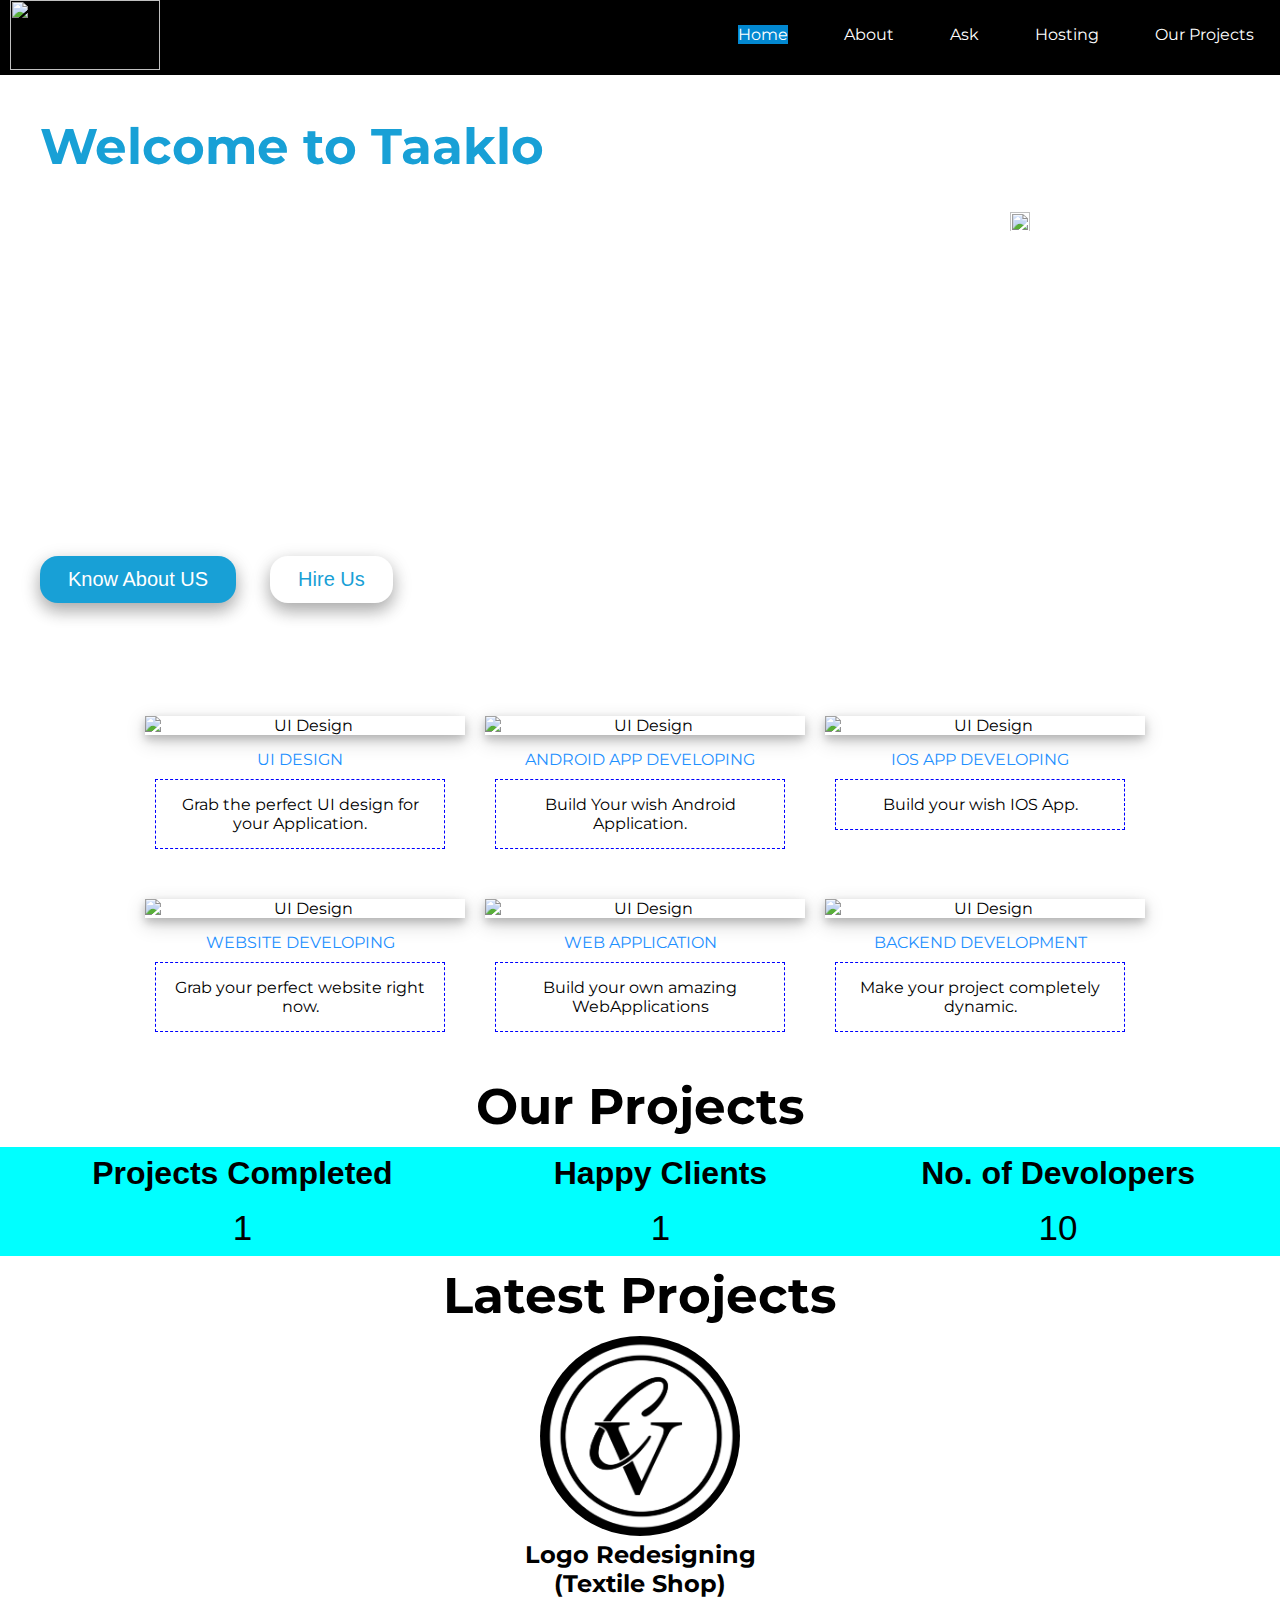
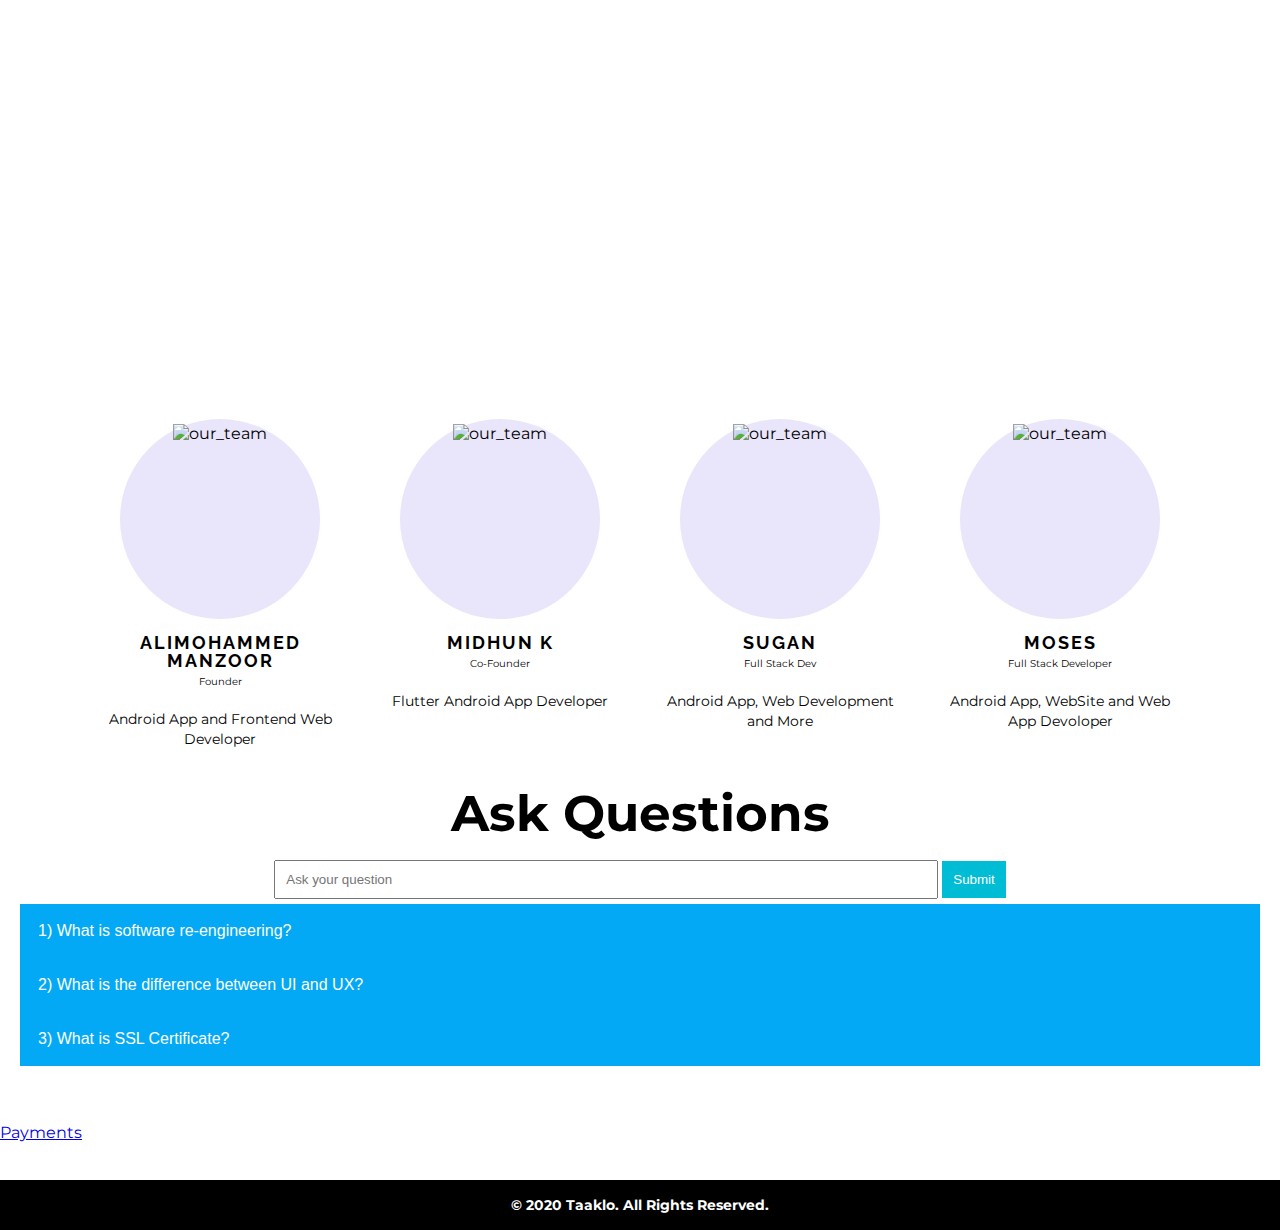
==== index.html @ 46545d21 "Update index.html" ====
<!DoctypeHTML>
    <html lang="en" dir="ltr">

    <head>
        <meta charset="utf-8">
        <title>TAAKLO: your vision our tech</title>
        <meta name="viewport" content="width=device-width, initial-scale=1.0">
        <link rel="stylesheet" type="text/css" href="style.css">
        <link rel="preconnect" href="https://fonts.gstatic.com">

        <link href="https://fonts.googleapis.com/css2?family=Montserrat&display=swap" rel="stylesheet">
        <link rel="stylesheet" href="https://stackpath.bootstrapcdn.com/font-awesome/4.7.0/css/font-awesome.min.css">
        <link rel="preconnect" href="https://fonts.gstatic.com">
        <link href="https://fonts.googleapis.com/css2?family=Montserrat:wght@600&display=swap" rel="stylesheet">
        <link rel="preconnect" href="https://fonts.gstatic.com">
        <link href="https://fonts.googleapis.com/css2?family=Raleway:wght@200&display=swap" rel="stylesheet">
        <link rel="icon" href="icon.png">
        <script src="indexjava.js"></script>
        <script src="https://kit.fontawesome.com/a076d05399.js"></script>
        <script src="//code.jquery.com/jquery-3.5.1.js"></script>
        <script
            type="text/javascript">!function (t, e) { t.artibotApi = { l: [], t: [], on: function () { this.l.push(arguments) }, trigger: function () { this.t.push(arguments) } }; var a = !1, i = e.createElement("script"); i.async = !0, i.type = "text/javascript", i.src = "https://app.artibot.ai/loader.js", e.getElementsByTagName("head").item(0).appendChild(i), i.onreadystatechange = i.onload = function () { if (!(a || this.readyState && "loaded" != this.readyState && "complete" != this.readyState)) { new window.ArtiBot({ i: "3be285c5-d103-4f5e-8522-2bb2097074db" }); a = !0 } } }(window, document);</script>

    </head>

    <body>

        <div class="container">


            <section class="homePage" id="homePage"></section>

            <section class="main" id="#main">
                <nav>
                    <div class="toggle">
                        <img class="taakloimg" src="icon.png" width="50px" height="50px">
                        <i class="fa fa-bars menu" aria-hidden="true"></i>
                    </div>
                    <label class="logo"><a link href="index.html"><img class="logoimg" src="taakloico.png" width="150px"
                                height="70px"></a></label>
                    <ul>
                        <li><a class="active" href="#homePage">Home</a></li>
                        <li><a href="#about">About</a></li>
                        <li><a href="#accordian-section">Ask</a></li>
                        <li><a href="hosting.html">Hosting</a></li>
                        <li><a href="#our-pro">Our Projects</a></li>
                    </ul>

                </nav>
                <br>
                <br>
                <br>
                <br>
                <h1 class="welcome">Welcome to Taaklo</h1>
                <h1 class="latest-project">Our Latest Project</h1>


                <h2 class="welcome2">your vision our tech</h2>


                <h3 class="des">Hey! Wondering what is Taaklo. Taaklo creates awesome android<br class="break">
                    <a link href="#our-pro"><img src="arrow3.png" class="imgarrow"></a>

                    applications for your needs. Our all latest applications will
                    be released<br class="break"> in this platform. You can find our Apps in the 'Our Project'
                    Session.<br class="break"> We are pretty sure that our Apps will give
                    you a better performance.<br class="break"> Taaklo also gives you an option to hire our developers
                    to create a <br class="break">stunning Application for you.
                    Not only for Android, you can also hire<br class="break"> our developers for creating IOS Apps,
                    Websites, WebApplications,<br class="break"> PC Applications, UI Designs, Logo Designing, Backend
                    Development<br class="break"> and
                    more.
                </h3>



                <div class="buttons">


                    <button onclick="window.location.href='#about'" class="btn1">Know About US</button>
                    <button onclick="window.location.href='https://taaklocommunity.github.io/HireUs.html'"
                        class="btn2">Hire Us</button>


                </div>




            </section>

            <section class="offers">

                <h1 class="offer" id="offers">What We Offer</h1>

                <div class="image-body">

                    <div class="wrapper">

                        <div class="cards_wrap">

                            <div class="card_item">

                                <div class="card_inner">

                                    <div class="card_top">
                                        <img src="uide3.png" alt="UI Design">
                                    </div>
                                    <div class="card_bottom">
                                        <div class="card_category">
                                            UI Design
                                        </div>
                                        <div class="card_info">
                                            <p class="title">Grab the perfect UI design for your Application. </p>
                                        </div>

                                    </div>
                                </div>
                            </div>

                            <div class="card_item">

                                <div class="card_inner">

                                    <div class="card_top">
                                        <img src="pic2.jpg" alt="UI Design">
                                    </div>
                                    <div class="card_bottom">
                                        <div class="card_category">
                                            Android App Developing
                                        </div>
                                        <div class="card_info">
                                            <p class="title">Build Your wish Android Application. </p>
                                        </div>

                                    </div>
                                </div>
                            </div>

                            <div class="card_item">

                                <div class="card_inner">

                                    <div class="card_top">
                                        <img class="imgs" src="pic1.jpg" alt="UI Design">
                                    </div>
                                    <div class="card_bottom">
                                        <div class="card_category">
                                            IOS App Developing
                                        </div>
                                        <div class="card_info">
                                            <p class="title">Build your wish IOS App. </p>
                                        </div>

                                    </div>
                                </div>
                            </div>

                            <div class="card_item">

                                <div class="card_inner">

                                    <div class="card_top">
                                        <img class="imgs" src="sc.png" alt="UI Design">
                                    </div>
                                    <div class="card_bottom">
                                        <div class="card_category">
                                            Website Developing
                                        </div>
                                        <div class="card_info">
                                            <p class="title">Grab your perfect website right now.</p>
                                        </div>

                                    </div>
                                </div>
                            </div>
                            <div class="card_item">

                                <div class="card_inner">

                                    <div class="card_top">
                                        <img class="imgs" src="sc4.png" alt="UI Design">
                                    </div>
                                    <div class="card_bottom">
                                        <div class="card_category">
                                            Web Application
                                        </div>
                                        <div class="card_info">
                                            <p class="title">Build your own amazing WebApplications</p>
                                        </div>

                                    </div>
                                </div>
                            </div>
                            <div class="card_item">

                                <div class="card_inner">

                                    <div class="card_top">
                                        <img class="imgs" src="sc5.png" alt="UI Design">
                                    </div>
                                    <div class="card_bottom">
                                        <div class="card_category">
                                            Backend Development
                                        </div>
                                        <div class="card_info">
                                            <p class="title">Make your project completely dynamic.</p>
                                        </div>

                                    </div>
                                </div>
                            </div>





                        </div>

                    </div>
                </div>


            </section>

            <section class="our-pro" id="our-pro">

                <h1 class="our-projects">Our Projects</h1>

                <table>
                    <tr>
                        <th>Projects Completed</th>
                        <th>Happy Clients</th>
                        <th>No. of Devolopers</th>
                    </tr>
                    <tr>
                        <td>1</td>
                        <td>1</td>
                        <td>10</td>
                    </tr>
                </table>

                <h1 class="our-projects">Latest Projects</h1>
                <div class="cvlogodiv"><a link href="https://chikku-vavas.business.site/"><img alt="cvlogo"
                            class="cvlogo" src="https://taaklocommunity.github.io/logo-white-print.png"></a><br>
                    <span>Logo Redesigning</span><br>
                    <span>(Textile Shop)</span>
                </div>
            </section>


            <section class="about" id="about">
                <h1 class="about-title">About Us</h1>

                <p class="aboutaco">We Taaklo help people build their project efficiently. We have developers who can
                    create and <br class="break">manage your ideas perfectly and safely. As a developing community, your
                    ideas and works will be<br class="break"> transfered to our dedicated devoloper inorder to research
                    in depth and create your dream project.<br class="break">We have started this platform so people can
                    easily find devolopers for their dream work. You can hire<br class="break"> our developer at anytime
                    anywhere.</p>



                <div class="wrapper2">
                    <h1 class="ourteam">Taaklo Team</h1>

                    <div class="our_team">

                        <div class="team_member">
                            <div class="member_img">
                                <img src="user5.png" alt="our_team">
                            </div>

                            <h3 class="h3">AliMohammed Manzoor</h3>
                            <span>Founder</span>
                            <p>Android App and Frontend Web Developer</p>
                        </div>

                        <div class="team_member">
                            <div class="member_img">
                                <img src="user2.png" alt="our_team">
                            </div>

                            <h3 class="h3">Midhun K</h3>
                            <span>Co-Founder</span>
                            <p>Flutter Android App Developer</p>
                        </div>

                        <div class="team_member">
                            <div class="member_img">
                                <img src="user3.png" alt="our_team">
                            </div>

                            <h3 class="h3">Sugan</h3>
                            <span>Full Stack Dev</span>
                            <p>Android App, Web Development and More</p>
                        </div>
                        <div class="team_member">
                            <div class="member_img">
                                <img src="user6.png" alt="our_team">
                            </div>

                            <h3 class="h3">Moses</h3>
                            <span>Full Stack Developer</span>
                            <p>Android App, WebSite and Web App Devoloper</p>
                        </div>
                    </div>
                </div>

            </section>

            <section class="accordian-section" id="accordian-section">

                <h1 class="accordian-title">Ask Questions</h1>

                <form class="ask-question-box" method="post" action="https://php-taaklo2.000webhostapp.com">
                    <input class="questioninput" name="questionhere" placeholder="Ask your question" value="">
                    <input type="submit" class="questsubmit">
                </form>

                <div class="accordian-body">
                    <button class="accordion">1) What is software re-engineering?</button>
                    <div class="panel">
                        <p>It is a process of software development which is done to improve the maintainability of a
                            software system.</p>
                    </div>

                    <button class="accordion">2) What is the difference between UI and UX?</button>
                    <div class="panel">
                        <p>User experience (UX) is the interaction and experience users have with a company’s products
                            and services. User interface (UI) is the specific asset users interact with. For example, UI
                            can deal with traditional concepts like visual design elements such as colors and typography
                        </p>
                    </div>

                    <button class="accordion">3) What is SSL Certificate?</button>
                    <div class="panel">
                        <p>SSL certificates are what enable websites to move from HTTP to HTTPS, which is more secure.
                        </p>
                    </div>
                </div>

                <br>
                <br>
                <br>
            </section>

            <section class="clientid">
                <div class="link"><a class="clientidlink" link href="clientid.html">Payments</a></div>
                <br>
                <br>
            </section>

            <section class="footer">
                <h6 class="copy">© 2020 Taaklo. All Rights Reserved.</h6>

            </section>


            <script type="text/javascript">
                var acc = document.getElementsByClassName("accordion");
                var i;

                for (i = 0; i < acc.length; i++) {
                    acc[i].addEventListener("click", function () {
                        /* Toggle between adding and removing the "active" class,
                        to highlight the button that controls the panel */
                        this.classList.toggle("active");

                        /* Toggle between hiding and showing the active panel */
                        var panel = this.nextElementSibling;
                        if (panel.style.display === "block") {
                            panel.style.display = "none";
                        } else {
                            panel.style.display = "block";
                        }
                    });
                }            
            </script>



            <script src="https://stackpath.bootstrapcdn.com/bootstrap/4.5.2/js/bootstrap.min.js"
                integrity="sha384-B4gt1jrGC7Jh4AgTPSdUtOBvfO8shuf57BaghqFfPlYxofvL8/KUEfYiJOMMV+rV"
                crossorigin="anonymous"></script>

            <script src="https://stackpath.bootstrapcdn.com/bootstrap/4.5.2/js/bootstrap.bundle.min.js"
                integrity="sha384-LtrjvnR4Twt/qOuYxE721u19sVFLVSA4hf/rRt6PrZTmiPltdZcI7q7PXQBYTKyf"
                crossorigin="anonymous"></script>



            <script type="text/javascript">

                $(window).on("scroll", function () {
                    if ($(window).scrollTop()) {
                        $('nav').addClass('black');
                    }
                    else {
                        $('nav').removeClass('black');
                    }
                })
            </script>

            <script type="text/javascript">
                $(document).ready(function () {
                    $('.menu').click(function () {
                        $('ul').toggleClass('actives');
                    })
                })            
            </script>

            <script>
                function sendEmail() {
                    var question = $(".questioninput");
                    if (isNotEmpty(question)) {
                        $.ajax({
                            url: 'form.php',
                            method: 'POST',
                            dataType: 'json',
                            data: {
                                question: question.val(),
                            }, success: function (response) {
                                $('.myForm')[0].reset();
                                $('.sent-noti').text("Your Form has been successfully sended!");
                            }
                        });
                    }

                }

                function isNotEmpty(caller) {
                    if (caller.val() == "") {
                        caller.css('border', '1px solid red');
                        return false;
                    }
                    else {
                        caller.css('border', '');
                        return true;
                    }
                }

            </script>

        </div>
    </body>

    </html>
---- style.css ----
*{
    padding: 0;
    margin: 0;
    scroll-behavior: smooth;
}
body{
    font-family: 'Montserrat', sans-serif;
}

.container{
    width: 100%;
    height: 100%;
    margin: 0;
    padding: 0;
}

header{
    background: transparent;
    height: 100vh;
}

.main{
    background: url(taaklobg.png);
    background-position: center;
    background-size: cover; 
    background-attachment: fixed;
    padding: 1;
}
nav{
    width: 100%;
    line-height: 20px;
    background-color: black;
    margin: 0;
    z-index: 1000;
    transition: 0.5s;   
     position:fixed;
   top:0;
   overflow: hidden;
}

.black{
    background-color: 	#080808;
}

.page-wrapper{
    height: 100%;
}

label.logo{
    color: white;
    font-size: 30px;
    margin: 10px;
}



nav ul{
    float: right;
    margin: 0;
}

nav li{
    display: inline-block;
    padding: 25px 26px;
}

nav li a {
    text-decoration: none;
    color: white;
}

.toggle{
    width: 100%;
    padding: 10px 20px;
    text-align: right;
    box-sizing: border-box;
    color: #fff;
    font-size: 30px;
    display: none; 
}

.moblabel{
   float: left;
    font-size: 30px;
}

.taakloimg{
    float: left;
    position: relative;
    top: 5px;
}


h1{
    font-family: 'Montserrat', sans-serif;
    color: white;
    margin-top: 40px;
    transition: 0.5s;  
    margin-left: 40px;
    font-size: 50px;
}

.welcome{
    color: #18a0d6;
}
h2{
    font-family: 'Raleway', sans-serif;
    color: white;
    letter-spacing: 5px;
    font-size: 20px;
    margin-left: 40px;
}

h3{
    color: white;
    font-family: 'Raleway', sans-serif;
    margin-top: 40px;
    line-height: 30px;
    font-size: 1.4vw;
    letter-spacing: 1px;
    margin-top: 50px;
    margin-left: 40px;
}

.latest-project{
    float: right;
    color: white;
    margin: 0px 25px 0px 55px;
    position: relative;
    transition: 2s;
}

.latest-project-currently-none{
    float: right;
    color: black;
}


.buttons{
    margin-left: 40px;
    margin-top: 20px;
    line-height: 80px;
}

.btn1{
    font-size: 20px;
    padding: 12px 28px;
    background: #18a0d6;
    color: white;
    border: none;
    outline: none;
    box-shadow: 0 8px 16px 0 rgba(0,0,0,0.2), 0 6px 20px 0 rgba(0,0,0,0.19);
    border-radius: 18px;
    cursor: pointer;
}

.btn2{
    font-size: 20px;
    padding: 12px 28px;
    margin-left: 30px;
    outline: none;
    background: white;
    color: #18a0d6;
    border: none;
    border-radius: 18px;
    box-shadow: 0 8px 16px 0 rgba(0,0,0,0.2), 0 6px 20px 0 rgba(0,0,0,0.19);
    cursor: pointer;
}

.btn1:hover{
    transition: .5s;
    box-shadow: 2px 2px 10px #18a0d6;
}

.btn2:hover{
    transition: .5s;
    box-shadow: 2px 2px 10px white;
}


h4{
    color: white;
    text-align: center;
    font-family: sans-serif;
    font-size: 45px;
    margin-top: 45px;
}

.offers{
    background-image: url(offersbg2.png);
    background-size: cover;
    background-position: center;
    background-attachment: fixed;
    margin: 0;
    padding: 1;
}

.offer{
    color: white;
    text-align: center;
    margin: 0;              
    padding: 0;
    line-height: 80px;
}

.cards_wrap .card_top img{
    width: 100%;
    height: 100%;
    display: block;
    box-shadow: 0 4px 8px 0 rgba(0, 0, 0, 0.2), 0 6px 20px 0 rgba(0, 0, 0, 0.19);
    transition: .5s;
    cursor: pointer;
}

.cards_wrap .card_top img:hover{
    transform: scale(1.1);
}

.wrapper{
    margin: 20px 0;
    width: auto;
    margin: 0;
    justify-content: center;
    text-align: center;
    padding: 0;
}


.wrapper .cards_wrap{
    display: flex;
    flex-wrap: wrap;
    width: auto;
    justify-content: center;
}

.wrapper .cards_wrap .card_item{
    width: 25%;
    padding: 10px;
    position: relative;
}

.cards_wrap .card_inner{
    background-color: #FFFFFF;
}

.cards_wrap .card_top{
    width: 100%;
    height: auto;
    padding: 5px;
    padding-bottom: 0;
}

.cards_wrap .card_bottom{
    padding: 15px;
}
.cards_wrap .card_bottom .card_category{
    text-transform: uppercase;
    text-align: center;
    color: dodgerblue;
    font-family: 'Montserrat', sans-serif;
}

.cards_wrap .card_bottom .card_info{
    padding: 15px;
    margin: 10px 0;
    border: 1px dashed blue;
    text-align: center;
}

.our-pro{
    background: white;
    margin: 0;
    padding: 1;
   
}

.our-projects{
    text-align: center;
    margin: 0;
    line-height: 80px;
    padding: 0;
    color: black;
}

.our-pro-currently-none{
    text-align: center;
    margin-top: 30px;
    line-height: 30px;
    margin: 0;
    padding: 0;
    color: black;
}

.about{
    background-image: url(aboutbg.png);
    background-size: cover;
    background-attachment: fixed;
    background-position: center;
}

.about-title{
    text-align: center;
    margin: 0;
    padding: 0; 
    line-height: 80px;
}

hr{
    height: 2px;
    height: 2px;
}

.aboutaco{
  color: white;
  margin-left: 10px;
    font-size: 1.6vw;
    text-align: center;
    margin-top: 20px;
    line-height: 35px;
}

.ourteam{
    text-align: center;
}


.wrapper2{
    margin-top: 60px;
    text-align: center;
}

.wrapper2 .our_team{
    display: flex;
    width: auto;
    justify-content: center;
    flex-wrap: wrap;
}

.wrapper2 .our_team .team_member{
    width: 250px;
    margin: 5px;
    background: #fff;
    padding: 20px 10px;
}

.wrapper2 .our_team .team_member .member_img{
    background: #e9e5fa;
    max-width: 190px;
    width: 100%;
    height: 190px;
    margin: 0 auto;
    display: block;
    border-radius: 50%;
    transition: .5s;
    padding: 5px;
    cursor: pointer;
    position: relative;
}

.wrapper2 .our_team .team_member .member_img:hover{
    transform: scale(1.1);
}

.wrapper2 .our_team .team_member .member_img img{
    width: 100%;
    height: 100%;   
}


.wrapper2 .our_team .team_member .h3{
    color: black;
    text-transform: uppercase;
    font-size: 18px;
    line-height: 18px;
    letter-spacing: 2px;
    margin: 15px 0 0;  
}

.wrapper2 .our_team .team_member span{
    font-size: 10px;
}

.wrapper2 .our_team .team_member p{
    margin-top: 20px;
    font-size: 14px;
    line-height: 20px;
}

.moredev{
    color: white;
    text-decoration: none;
    text-align: center;
    line-height: 50px;
    margin: 0;
    padding: 0;
}

.moredevs{
    justify-content: center;
    text-align: center;
    margin: 0;
    padding: 0;
}

.imgarrow{
    width: 20px;
    height: 20px;
    position: relative;
    float: right;  
    bottom: 30px;
    margin-right: 250px;
}

.footer{
  left: 0;
  bottom: 0;
  width: 100%;
  background-color: black;
  color: white;
  text-align: center;
}

.copy{
    color: white;
    font-size: 14px;
    text-align: center;
    line-height: 50px;
}

.accordian-section{
    margin: 0;
    padding: 0;
    background-color: white;;
}

.accordian-title{
    margin: 0;
    text-align: center;
    line-height: 80px;
    color: black;
}

.accordian-body{
    margin: 0 20px;
}

/* Style the buttons that are used to open and close the accordion panel */
.accordion {
  background-color: #03A9F4;
  color: white;
  cursor: pointer;
  padding: 18px;
    font-size: 16px;
  width: 100%;
  text-align: left;
  border: none;
  outline: none;
  transition: 0.4s;
}

/* Add a background color to the button if it is clicked on (add the .active class with JS), and when you move the mouse over it (hover) */
.active, .accordion:hover {
  background-color: #0288D1;
}

/* Style the accordion panel. Note: hidden by default */
.panel {
  padding: 0 18px;
  background-color: #448AFF;
  display: none;
    color: white;
    padding: 20px;
  overflow: hidden;
}

.ask-question-box{
    text-align: center;
    line-height: 50px;
}

.questioninput{
    padding: 10px;
    outline: none;
    width: 50%;
}

.questsubmit{
    padding: 10px;
    border: 1px solid #00BCD4;
    outline: none;
    cursor: pointer;
    background-color: #00BCD4;
    color: white;
}
/* width */
::-webkit-scrollbar {
  width: 8px;
}

/* Track */
::-webkit-scrollbar-track {
  box-shadow: inset 0 0 5px grey; 
  border-radius: 0px;
}
 
/* Handle */
::-webkit-scrollbar-thumb {
  background: red; 
  border-radius: 0px;
}

/* Handle on hover */
::-webkit-scrollbar-thumb:hover {
  background: darkred; 
}

table {
  font-family: arial, sans-serif;
  width: 100%;
  border-collapse: collapse;
  text-align: center;
  background-color: cyan;
    ;
}

td{
  text-align: center;
  padding: 8px;
    font-size: 35px;
}

th{
  text-align: center;
  padding: 8px;
    font-size: 2em;
}

.cvlogo{
    height: 200px;
    width: 200px;
    background-color: black;
    border-radius: 50%;
    cursor: pointer;
    transition: 0.5s;
}

.cvlogo:hover{
    transform: scale(1.1);
}
.cvlogodiv{
    text-align: center;
}

.cvlogodiv span{
    font-weight: bold;
    font-size: 24px;
}


@media (max-width: 1300px)
{
    .latest-project{
        font-size: 48px;
    }
    
    .imgarrow{
        bottom: 70px;
        left: 2 0px;
    }
}


@media (max-width: 1250px)
{
    .latest-project{
        font-size: 45px;
    }
}


@media (max-width: 1200px)
{
    .latest-project{
        font-size: 40px;
    }
}

@media (max-width: 1150px)
{
    .latest-project{
        font-size: 39px;
    }
}

@media (max-width: 1115px)
{
    .des{
        font-size: 16px;
    }
    
    .welcome{
        font-size: 45px;
    }
    
    .welcome2{
        letter-spacing: 2px;
        font-size: 20px;
    }
    
    .btn1{
        font-size: 15px;
    }
    
    .btn2{
        font-size: 15px;
    }
}


@media (max-width: 1100px)
{
    .welcome{
        font-size: 45px;
    }
    
    .welcome2{
        font-size: 18px;
        letter-spacing: 5px;
    }
    
    .des{
        font-size: 16px;
    }
    
    .btn1{
        font-size: 18px;
    }
    
    .btn2{
        font-size: 18px;
    }

    
    .latest-project{
        display: none;
    }
    
    
    .imgarrow{
        display: none;
    }
}

@media (max-width: 1024px)
{
    .wrapper .cards_wrap .card_item{
        width: 33.3%;
    }
}


@media (max-width: 965px)
{
    
    .toggle{
        display: block;
    }
    
    .pinktoggle{
        display: block;
    }
    
    ul{
        width: 100%;
        display: none;
    }
    
    ul li{
        display: block;
        text-align: center;
        transition: 0.5s;
        background: #080808;
    }
    
    .pinkblockli{
        display: block;
        text-align: center;
        background: #080808;
    }
    
    label.logo{
        display: none;
    }
    
    .pinklabel{
        display: none;
    }
    
    nav a{
        color: white;
    }
    
    a.active{
        color: white;
    }
    pinkactive{
        color: #FF4081;
    }
    
    .actives{
        display: block;
    }
    
    
    
}
@media (max-width: 768px){
    .wrapper .cards_wrap .card_item{
        width: 80%;
    }
}

@media (max-width: 727px)
{
    .welcome{
        font-size: 50px;
    }
    
    .welcome2{
        font-size: 20px;
    }
    
    .des{
        font-size: 2.5vw;
        text-align: left;
    }
    
    .btn1{
        font-size: 20px;
    }
    
    .btn2{
        font-size: 20px;
    }
    
    .aboutaco{
        font-size: 11px;
    }
    
}

@media (max-width: 564px){
    .aboutaco{
        font-size: 1.8vw;
    }
    
    .welcome{
        font-size: 35px;
        margin: 0;
        text-align: center;
    }
    
    .welcome2{
        margin: 0;
        font-size: 20px;
        text-align: center;
    }
    
    .ourteam{
        font-size: 12vw;
    }
    
    .des{
        margin-left: 0;
        text-align: center;
    }
    
    
    .btn1{
        font-size: 15px;
        margin-left: 15px;
    }
    
    .btn2{
        font-size: 15px;
        margin-right: 15px;
    }
    
    .offer{
        font-size: 12vw;
    }
    
    .our-projects{
        font-size: 12vw;
    }
    
    .accordian-title{
        font-size: 12vw;
    }
    
    .our-pro-currently-none{
        font-size: 2vm;
    }
    
    .about-title{
        font-size: 12vw;
    }
    
        td{
    font-size: 35px;
}

th{
    font-size: 1em;
}
   
}

@media (max-width: 450px){
    .welcome{
        font-size: 40px;
        margin: 0;
        text-align: center;
    }
    
    .break{
        display: none;
    }
    .welcome2{
        margin: 0;
        font-size: 20px;
        text-align: center;
    }
    
    .ourteam{
        font-size: 12vw;
    }
    
    .aboutaco{
        font-size: 16px;
    }
    
    td{
    font-size: 35px;
}

th{
    font-size: 1em;
}
    
    .des{
        margin-left: 0;
        text-align: center;
        font-size: 13px;
    }
    
    
    .btn{
        text-align: center;
        justify-content: center;
        align-content: center;
        align-items: center;
    }
    
    .btn1{
        font-size: 13px;
        width: 300px;
        margin: auto;
    }
    
    .btn2{
        font-size: 13px;
        width: 300px;
        margin: auto;
    }
    
    
    .offer{
        font-size: 12vw;
    }
    
    .our-projects{
        font-size: 12vw;
    }
    
    .our-pro-currently-none{
        font-size: 2vm;
    }
    
    .about-title{
        font-size: 12vw;
    }
}

@media (max-width: 394px){
    .btn1{
        width: 308px;
    }
    
    .btn2{
        width: 308px;
    }
    .welcome{
        font-size: 35px;
        margin: 0;
        text-align: center;
    }
    .welcome2{
        margin: 0;
        font-size: 20px;
        text-align: center;
    }
}

@media (max-width: 375px){
        .aboutaco{
        font-size: 1.8vw;
    }
    
    .welcome{
        font-size: 35px;
        margin: 0;
        text-align: center;
    }
    
    .break{
        display: none;
    }
    .welcome2{
        margin: 0;
        font-size: 20px;
        text-align: center;
    }
    
    .ourteam{
        font-size: 12vw;
    }
    
    .des{
        margin-left: 0;
        text-align: center;
    }
    
    .btn{
        text-align: center;
        justify-content: center;
        align-content: center;
        align-items: center;
    }
    
    .btn1{
        font-size: 15px;
        width: 285px;
        margin: auto;
    }
    
    .btn2{
        font-size: 15px;
        width: 285px;
        margin: auto;
    }
    
    .aboutaco{
        font-size: 14px;
    }
    .offer{
        font-size: 12vw;
    }
    
    .our-projects{
        font-size: 12vw;
    }
    
    .our-pro-currently-none{
        font-size: 12vm;
    }
    
    .about-title{
        font-size: 9vw;
    }
}

@media (max-width: 360px){
        .aboutaco{
        font-size: 14px;
    }
    
    .break{
        display: none;
    }
    .welcome{
        font-size: 32px;
        margin: 0;
        text-align: center;
    }
    
    .welcome2{
        margin: 0;
        font-size: 15px;
        text-align: center;
    }
    
    .ourteam{
        font-size: 12vw;
    }
    
    .des{
        text-align: center;
    }
    
     .btn{
        text-align: center;
        justify-content: center;
        align-content: center;
        align-items: center;
    }
    
    .btn1{
        font-size: 15px;
        width: 285px;
        margin: auto;
    }
    
    .btn2{
        font-size: 15px;
        width: 285px;
        margin: auto;
    }
    
    
    .offer{
        font-size: 12vw;
    }
    
    .our-projects{
        font-size: 12vw;
    }
    
    .our-pro-currently-none{
        font-size: 2vw;
    }
    
    .about-title{
        font-size: 12vw;
    }
}
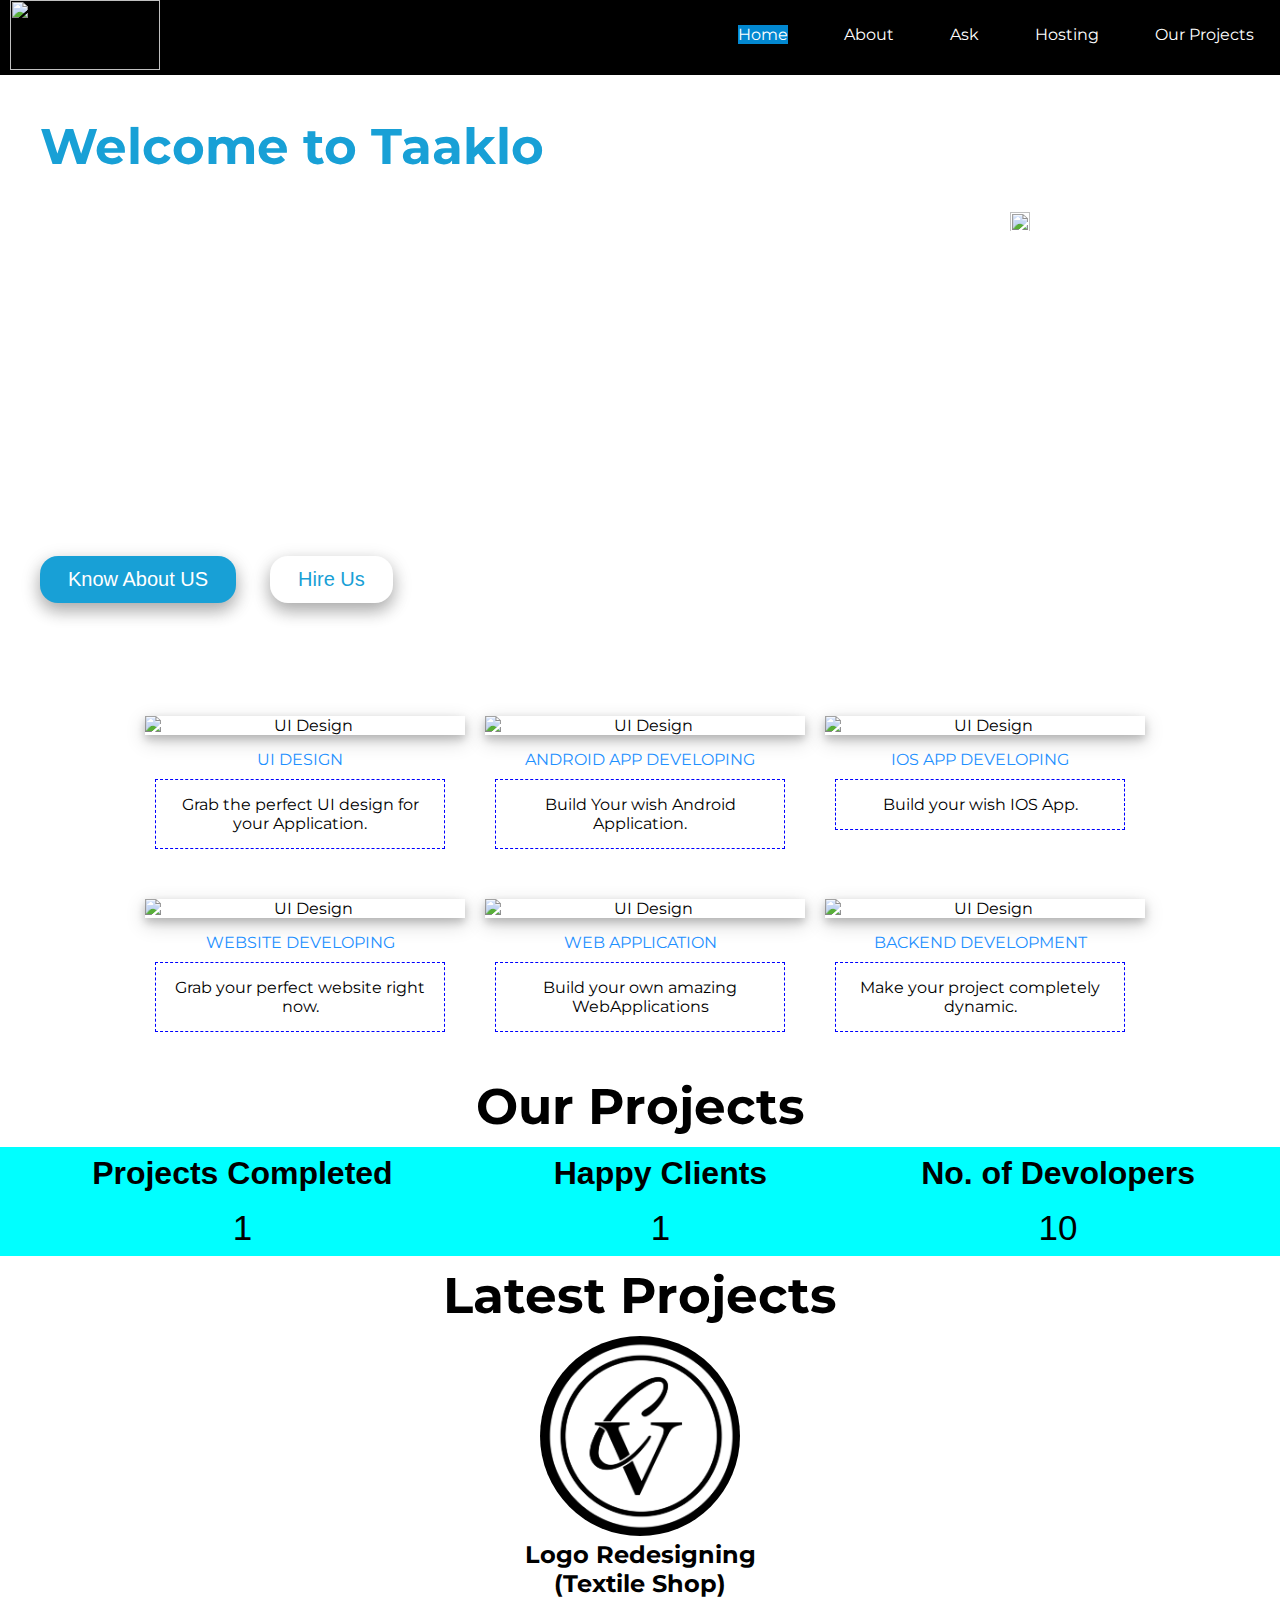
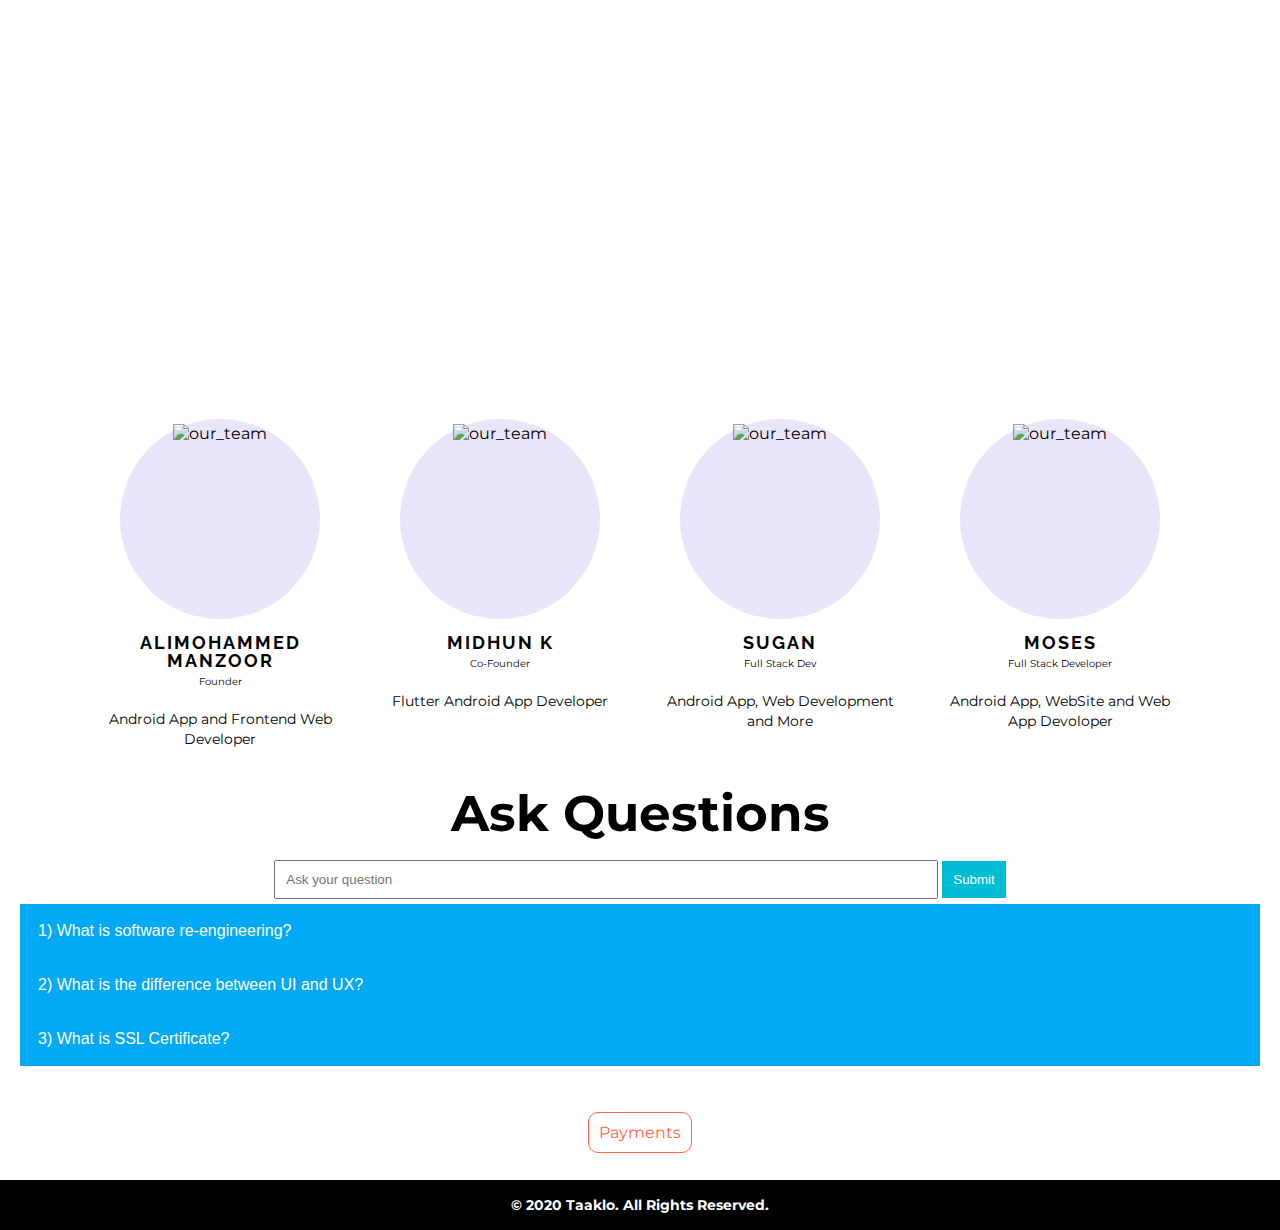
==== commit ac04a247: "Update index.html" ====
--- a/index.html
+++ b/index.html
@@ -160,7 +160,7 @@
 
                                 <div class="card_inner">
 
-                                    <div class="card_top">
+                                    <div class="card_top">  
                                         <img class="imgs" src="sc.png" alt="UI Design">
                                     </div>
                                     <div class="card_bottom">
--- a/style.css
+++ b/style.css
@@ -556,6 +556,17 @@
     font-size: 24px;
 }
 
+.link{
+    text-align: center;
+}
+.clientidlink{
+    text-align: center;
+    text-decoration: none;
+    border: 1px solid tomato;
+    color: tomato;
+    padding: 10px;
+    border-radius: 10px;
+}
 
 @media (max-width: 1300px)
 {
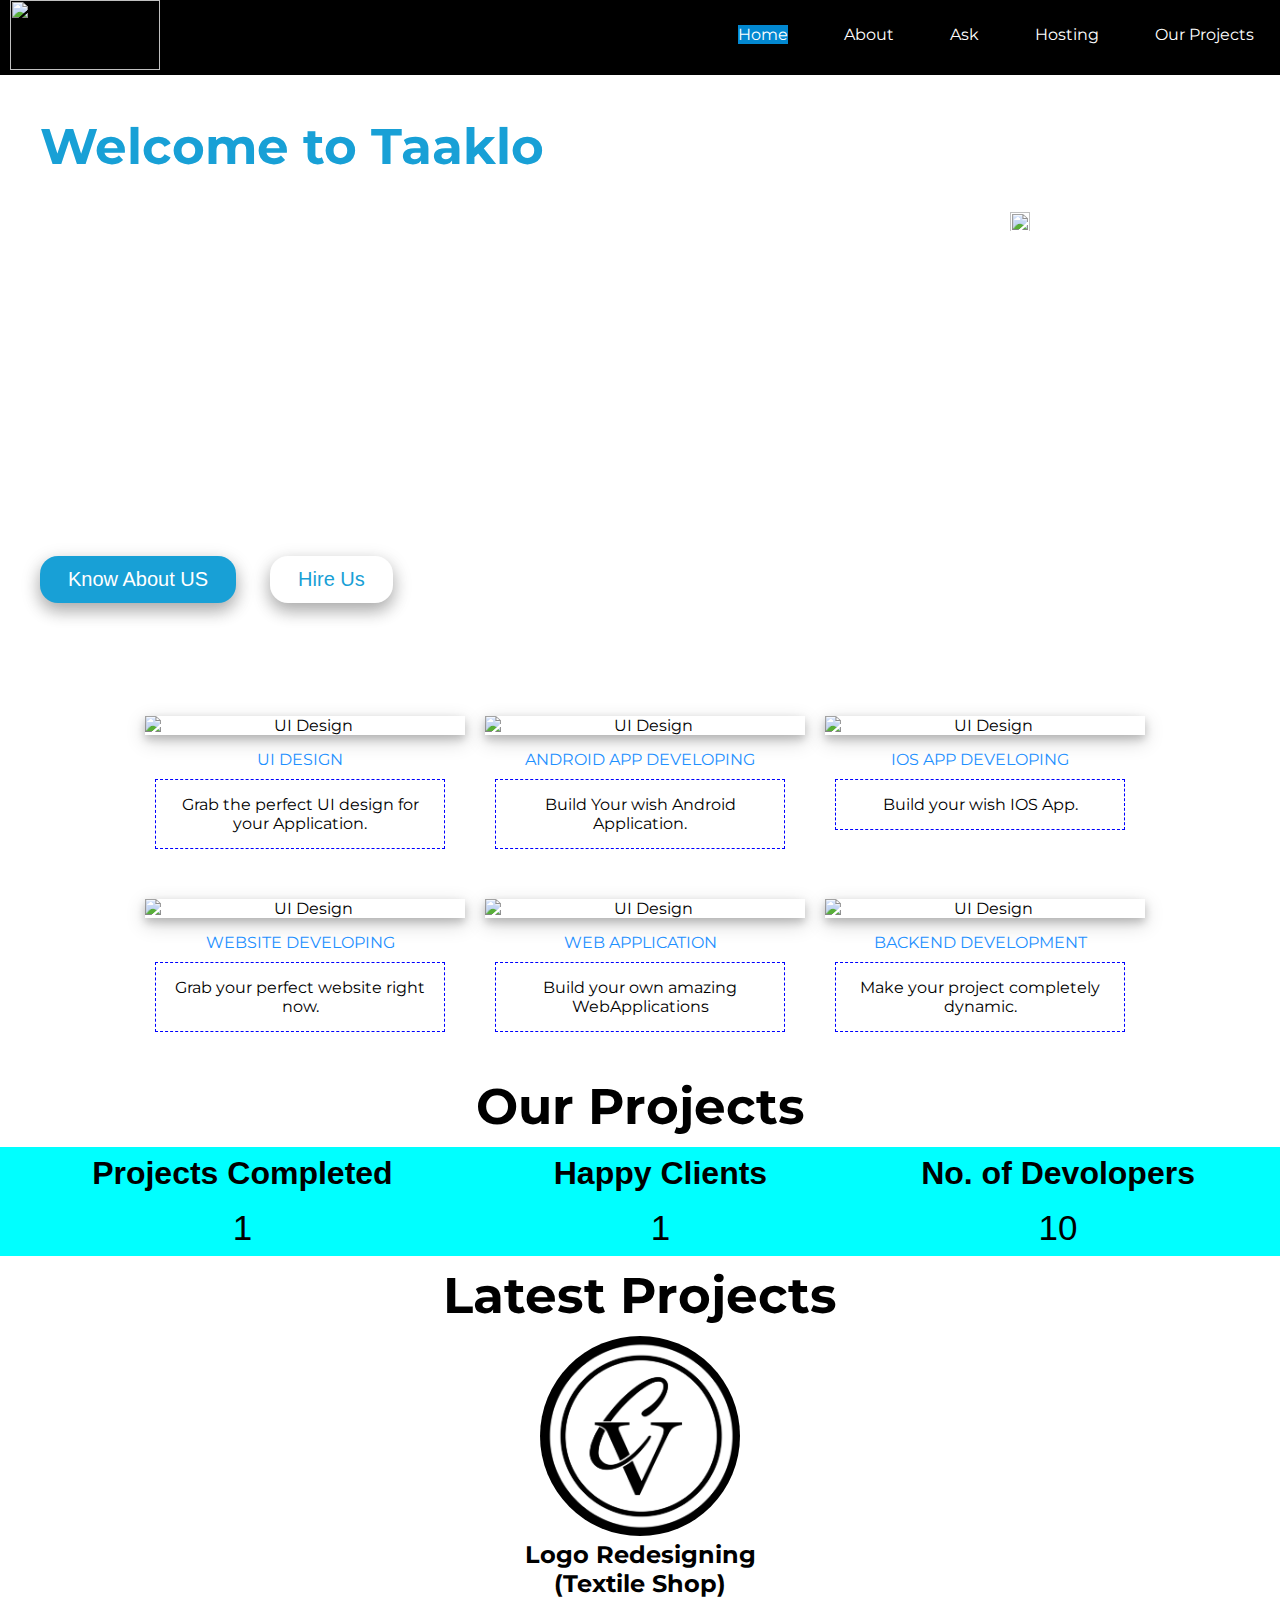
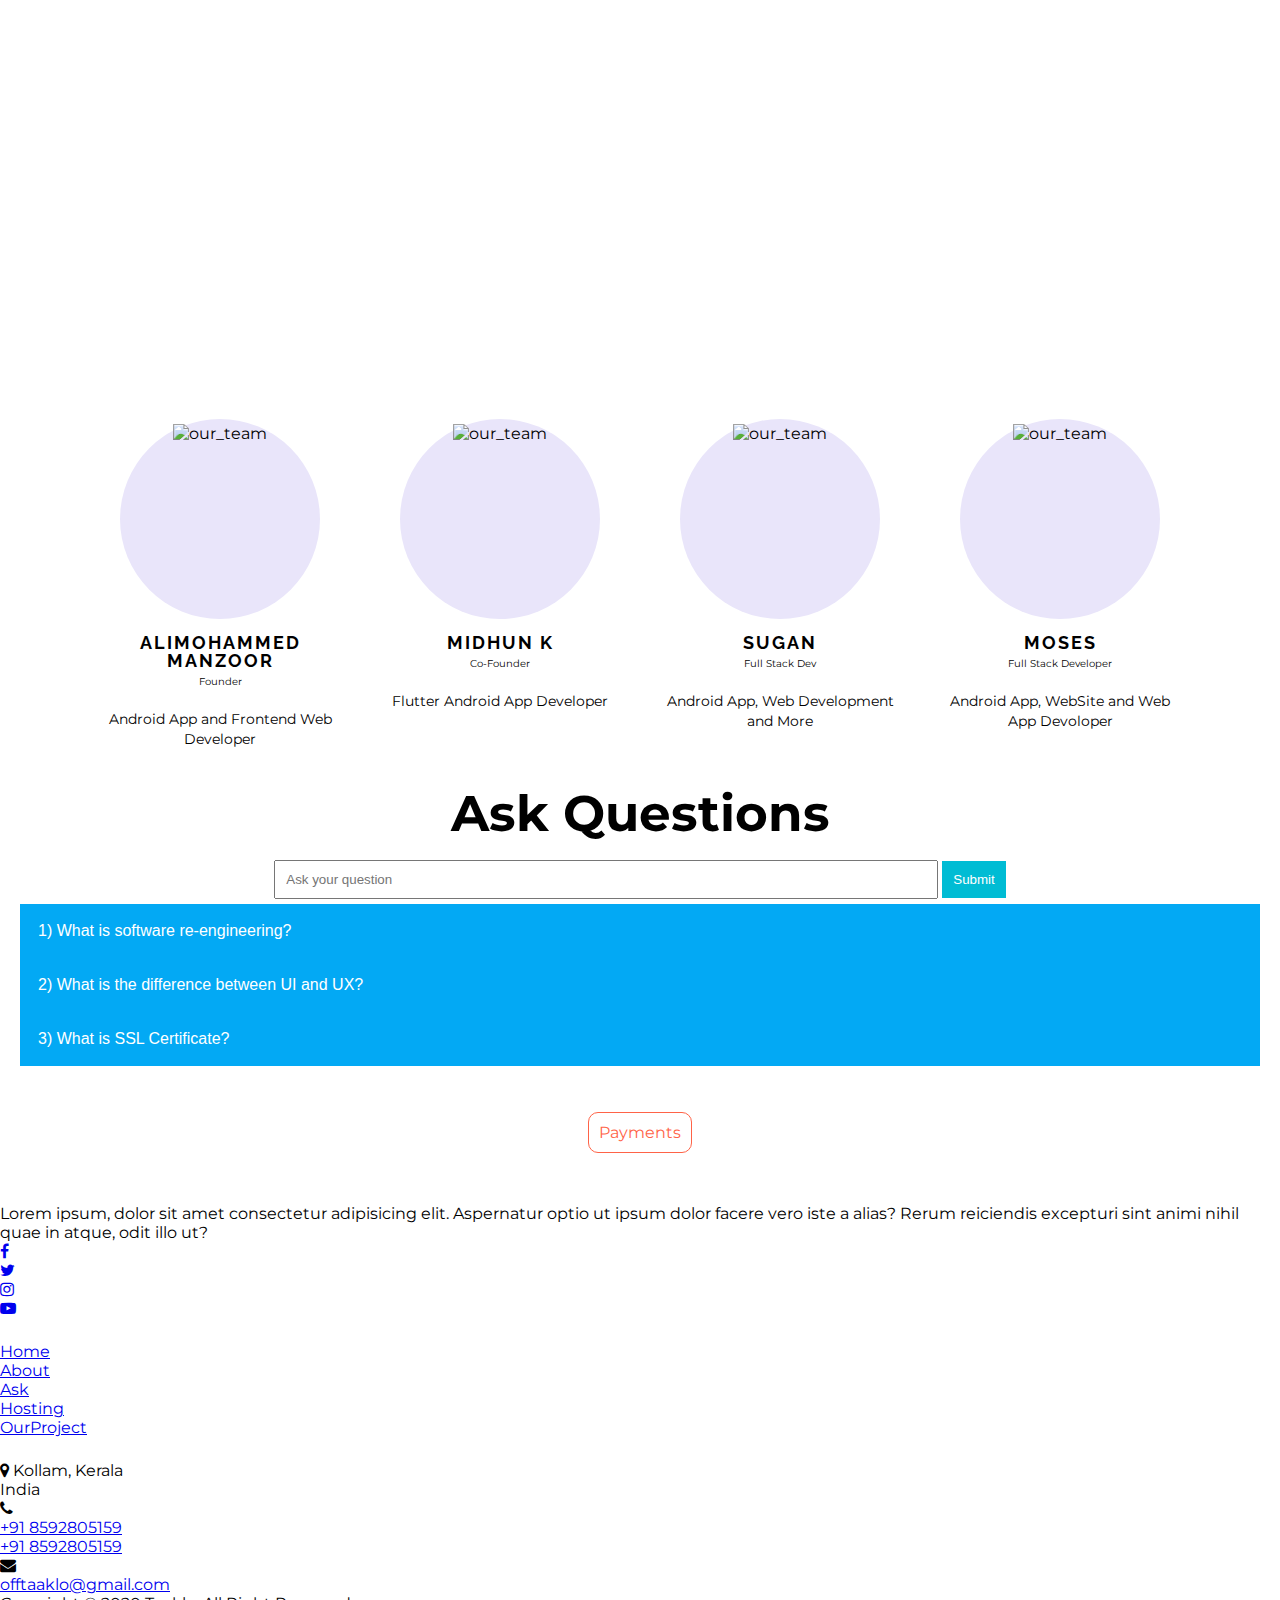
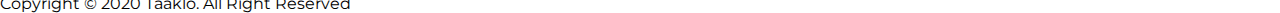
==== commit 61dd4fec: "Update index.html" ====
--- a/index.html
+++ b/index.html
@@ -351,11 +351,51 @@
                 <br>
             </section>
 
-            <section class="footer">
-                <h6 class="copy">© 2020 Taaklo. All Rights Reserved.</h6>
-
-            </section>
-
+           <footer>
+               <div class="container">
+                   <div class="sec aboutus">
+                       <h2>About Us</h2>
+                       <p>Lorem ipsum, dolor sit amet consectetur adipisicing elit. Aspernatur optio ut ipsum dolor facere vero iste a alias? Rerum reiciendis excepturi sint animi nihil quae in atque, odit illo ut?</p>
+                       <ul class="sci">
+                        <li><a href="#"><i class="fa fa-facebook" aria-hidden="true"></i></a></li>
+                        <li><a href="#"><i class="fa fa-twitter" aria-hidden="true"></i></a></li>
+                        <li><a href="#"><i class="fa fa-instagram" aria-hidden="true"></i></a></li>
+                        <li><a href="#"><i class="fa fa-youtube-play" aria-hidden="true"></i></a></li>
+                    </ul>
+                   </div>
+                   <div class="sec quickLinks">
+                       <h2>Quick Links</h2>
+                       <ul>
+                           <li><a href="#">Home</a></li>
+                           <li><a href="#">About</a></li>
+                           <li><a href="#">Ask</a></li>
+                           <li><a href="#">Hosting</a></li>
+                           <li><a href="#">OurProject</a></li>
+                       </ul>
+                   </div>
+                   <div class="sec contact">
+                       <h2>Contact Info</h2>
+                       <ul class="info">
+                           <li>
+                               <span><i class="fa fa-map-marker" aria-hidden="true"></i></span>
+                               <span>Kollam, Kerala<br>
+                                India
+                            </span>
+                           </li>
+                           <li>
+                            <span><i class="fa fa-phone" aria-hidden="true"></i></span>
+                            <p><a href="tel:918592805159">+91 8592805159</a><br><a href="tel:918592805159">+91 8592805159</a></p>
+                        </li>
+                        <li>
+                            <span><i class="fa fa-envelope" aria-hidden="true"></i></span>
+                            <p><a href="mailto:offtaaklo@gmail.com">offtaaklo@gmail.com</a></p>
+                        </li>
+                       </ul>
+               </div>
+           </footer>
+           <div class="copyrightText">
+               <p>Copyright &copy; 2020 Taaklo. All Right Reserved</p>
+           </div>
 
             <script type="text/javascript">
                 var acc = document.getElementsByClassName("accordion");
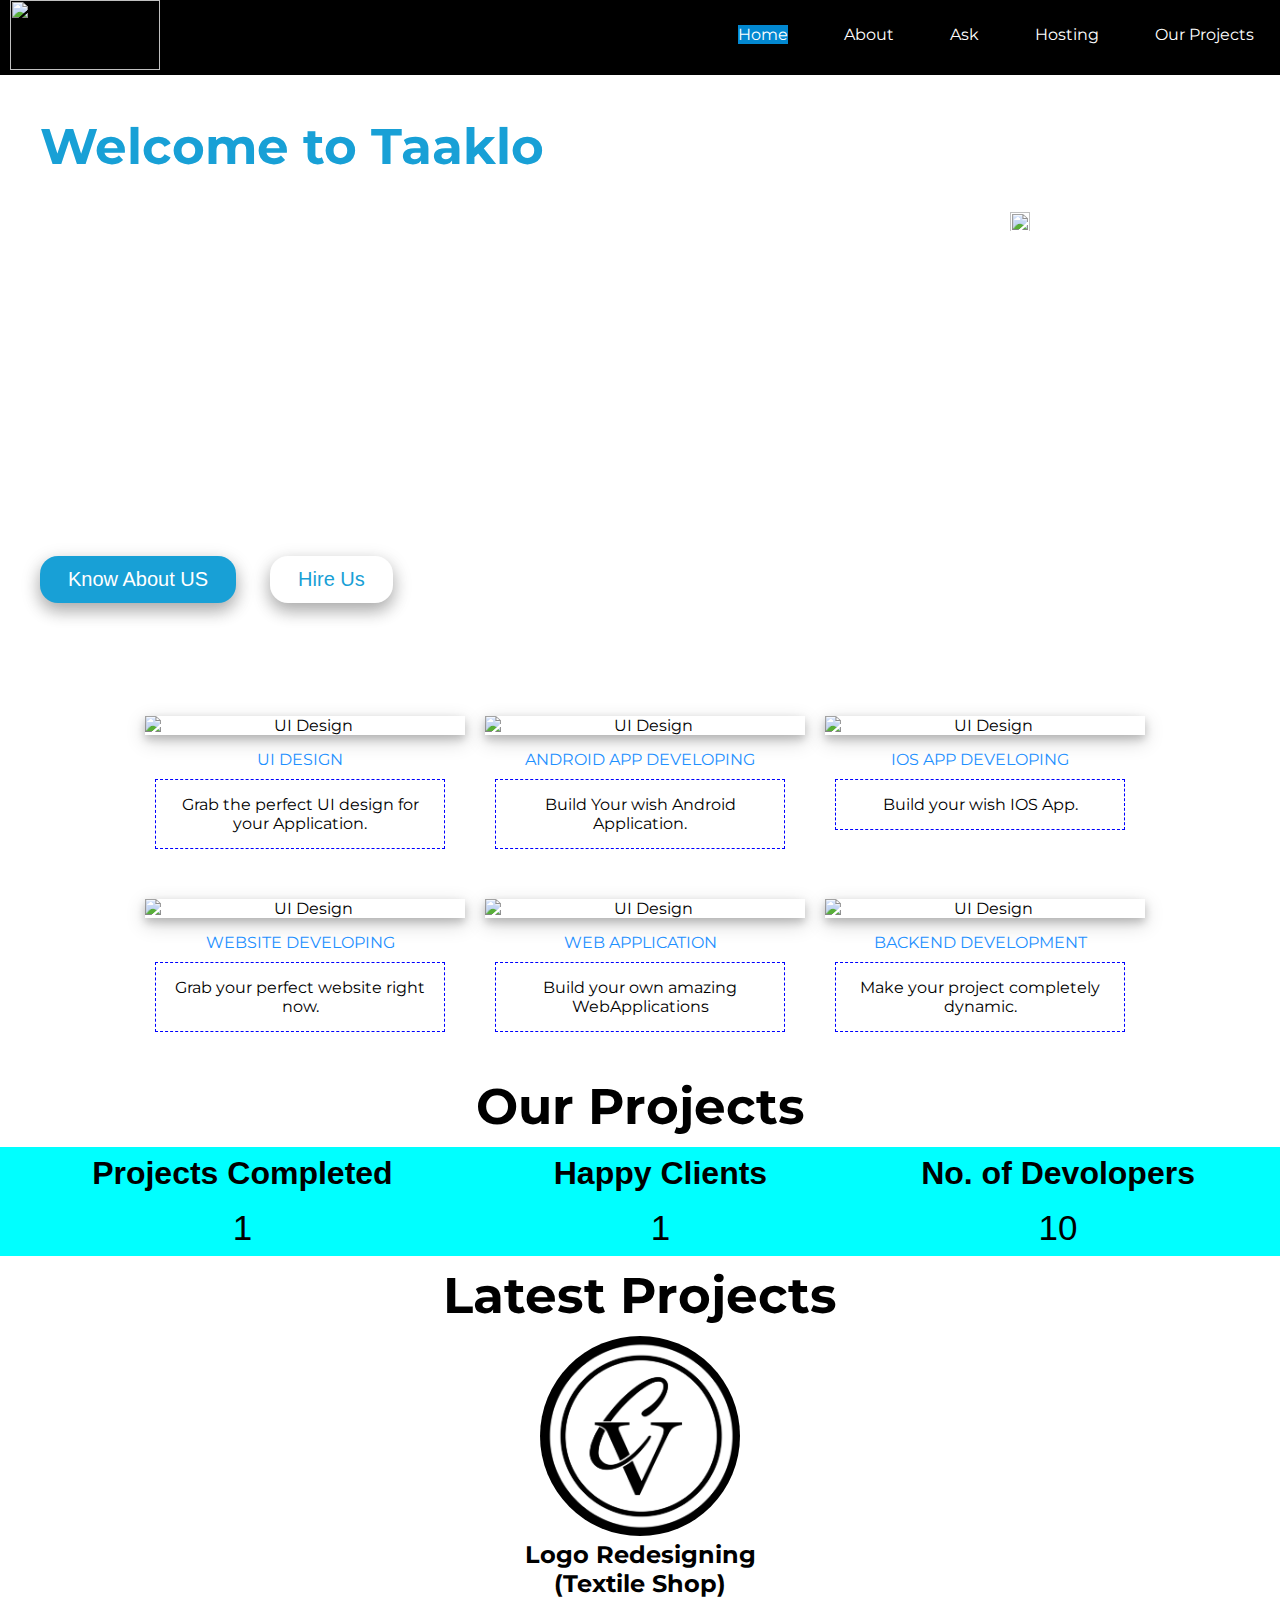
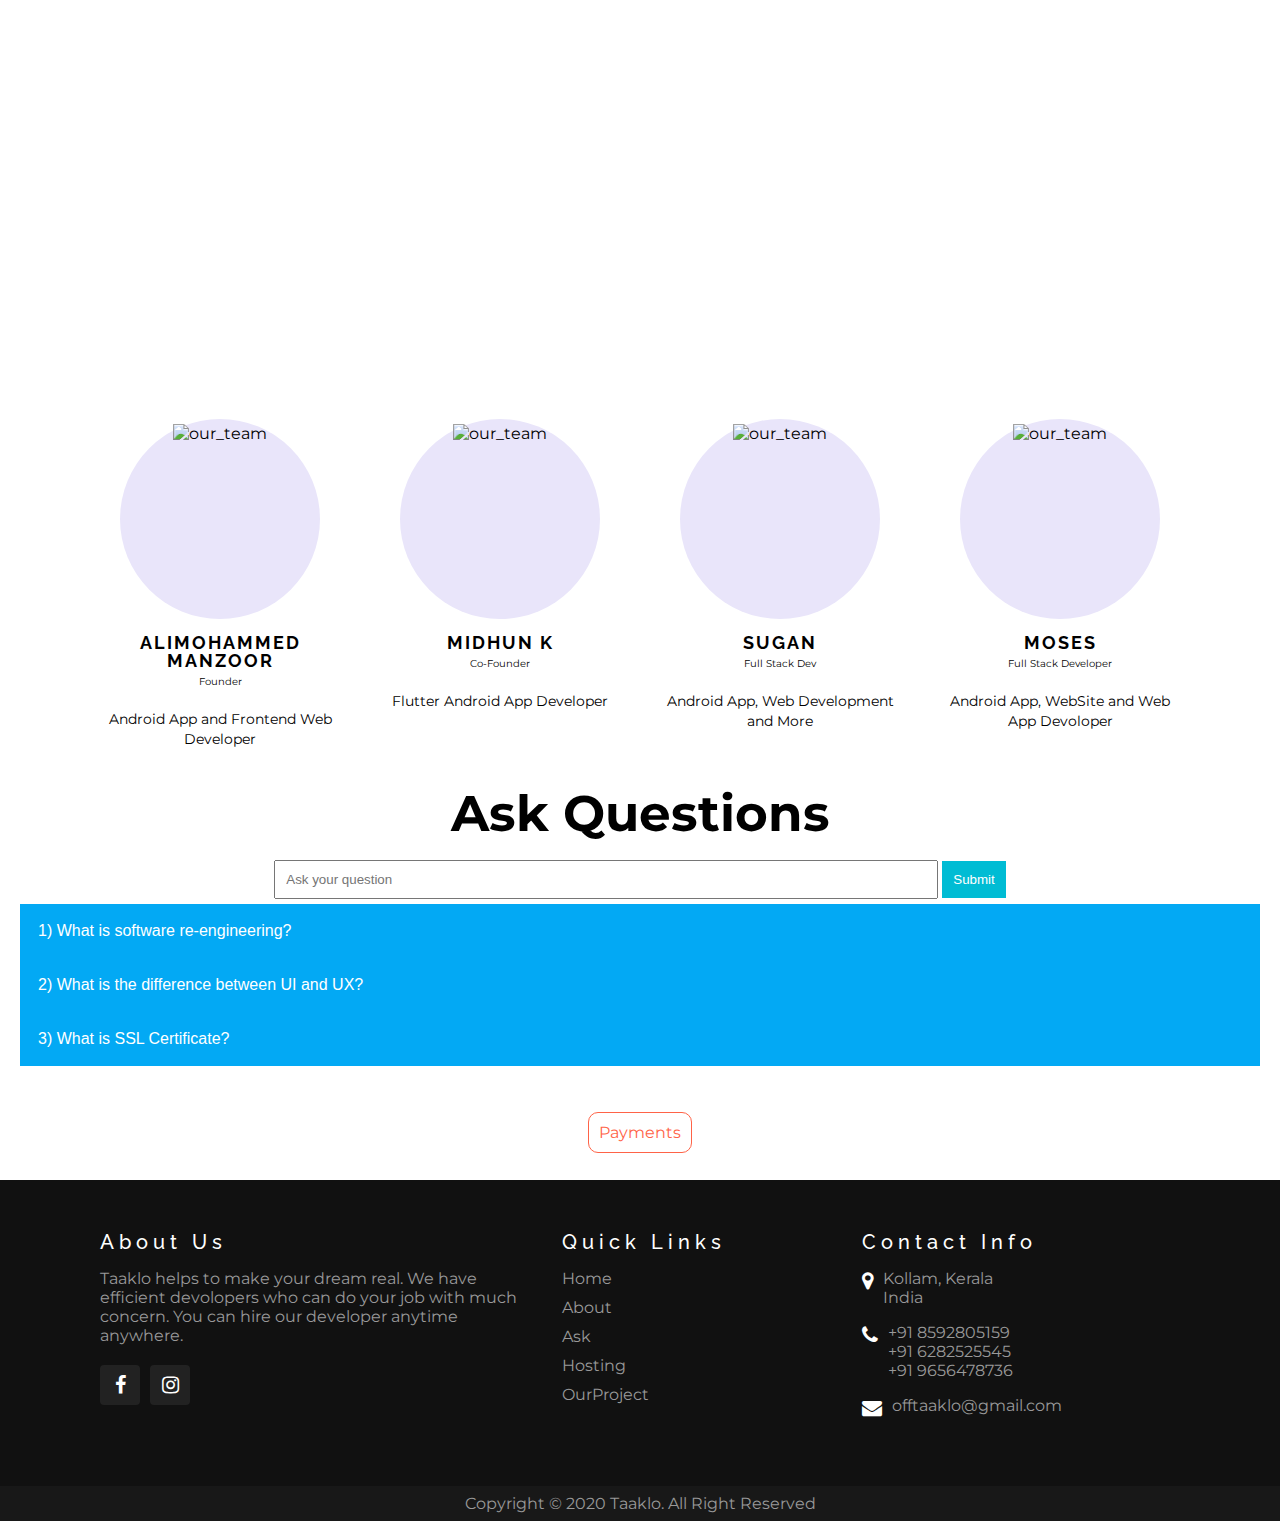
==== commit 951ff891: "Update index.html" ====
--- a/index.html
+++ b/index.html
@@ -38,14 +38,13 @@
                     </div>
                     <label class="logo"><a link href="index.html"><img class="logoimg" src="taakloico.png" width="150px"
                                 height="70px"></a></label>
-                    <ul>
-                        <li><a class="active" href="#homePage">Home</a></li>
-                        <li><a href="#about">About</a></li>
-                        <li><a href="#accordian-section">Ask</a></li>
-                        <li><a href="hosting.html">Hosting</a></li>
-                        <li><a href="#our-pro">Our Projects</a></li>
-                    </ul>
-
+                        <ul>
+                            <li><a class="active" href="#homePage">Home</a></li>
+                            <li><a href="#about">About</a></li>
+                            <li><a href="#accordian-section">Ask</a></li>
+                            <li><a href="hosting.html">Hosting</a></li>
+                            <li><a href="#our-pro">Our Projects</a></li>
+                        </ul>        
                 </nav>
                 <br>
                 <br>
@@ -355,22 +354,20 @@
                <div class="container">
                    <div class="sec aboutus">
                        <h2>About Us</h2>
-                       <p>Lorem ipsum, dolor sit amet consectetur adipisicing elit. Aspernatur optio ut ipsum dolor facere vero iste a alias? Rerum reiciendis excepturi sint animi nihil quae in atque, odit illo ut?</p>
+                       <p>Taaklo helps to make your dream real. We have efficient devolopers who can do your job with much concern. You can hire our developer anytime anywhere.</p>
                        <ul class="sci">
-                        <li><a href="#"><i class="fa fa-facebook" aria-hidden="true"></i></a></li>
-                        <li><a href="#"><i class="fa fa-twitter" aria-hidden="true"></i></a></li>
-                        <li><a href="#"><i class="fa fa-instagram" aria-hidden="true"></i></a></li>
-                        <li><a href="#"><i class="fa fa-youtube-play" aria-hidden="true"></i></a></li>
+                        <li><a href="https://www.facebook.com/Taaklo-104937478160262" target="_blank"><i class="fa fa-facebook" aria-hidden="true"></i></a></li>
+                        <li><a href="https://www.instagram.com/taaklo_com/"  target="_blank"><i class="fa fa-instagram" aria-hidden="true"></i></a></li>
                     </ul>
                    </div>
                    <div class="sec quickLinks">
                        <h2>Quick Links</h2>
                        <ul>
-                           <li><a href="#">Home</a></li>
-                           <li><a href="#">About</a></li>
-                           <li><a href="#">Ask</a></li>
-                           <li><a href="#">Hosting</a></li>
-                           <li><a href="#">OurProject</a></li>
+                           <li><a href="#homePage">Home</a></li>
+                           <li><a href="#about">About</a></li>
+                           <li><a href="#accordian-section">Ask</a></li>
+                           <li><a href="hosting.html">Hosting</a></li>
+                           <li><a href="#our-pro">OurProject</a></li>
                        </ul>
                    </div>
                    <div class="sec contact">
@@ -384,7 +381,7 @@
                            </li>
                            <li>
                             <span><i class="fa fa-phone" aria-hidden="true"></i></span>
-                            <p><a href="tel:918592805159">+91 8592805159</a><br><a href="tel:918592805159">+91 8592805159</a></p>
+                            <p><a href="tel:918592805159">+91 8592805159</a><br><a href="tel:916282525545">+91 6282525545</a><br><a href="tel:919656478736">+91 9656478736</a></p>
                         </li>
                         <li>
                             <span><i class="fa fa-envelope" aria-hidden="true"></i></span>
@@ -445,7 +442,7 @@
             <script type="text/javascript">
                 $(document).ready(function () {
                     $('.menu').click(function () {
-                        $('ul').toggleClass('actives');
+                        $('nav ul').toggleClass('actives');
                     })
                 })            
             </script>
--- a/style.css
+++ b/style.css
@@ -568,6 +568,149 @@
     border-radius: 10px;
 }
 
+footer{
+    position: relative;
+    box-sizing: border-box;
+    width: 100%;
+    height: auto;
+    padding: 50px 100px;
+    background: #111;
+    display: flex;
+    justify-content: space-between;
+    flex-wrap: wrap;
+}
+
+footer .container{
+    display: flex;
+    flex-direction: row;
+    flex-wrap: wrap;
+    justify-content: space-between;
+}
+
+footer .container .sec{
+    margin-right: 30px;
+}
+
+footer .container .sec.aboutus{
+    width: 40%;
+}
+
+footer .container h2{
+    position: relative;
+    color: white;
+    font-weight: 500;
+    margin-bottom: 15px;
+    margin-left: 0;
+}
+
+footer .container h2::before{
+    content: '';
+    position: absolute;
+    border: -5px;
+    left: 0;
+    width: 50px;
+    background: #f00;
+}
+
+footer p{
+    color: #999;
+
+}
+
+.sci{
+    margin-top: 20px;
+    display: flex;
+}
+
+.sci li{
+    list-style: none;
+}
+
+.sci li a{
+    display: inline-block;
+    text-decoration: none;
+    width: 40px;
+    height: 40px;
+    background: #222;
+    display: flex;
+    justify-content: center;
+    align-items: center;
+    margin-right: 10px;
+    border-radius: 4px;
+    transition: 0.5s;
+}
+
+.sci li a:hover{
+    background: #f00;
+}
+
+.sci li a .fa{
+    color: #fff;
+    font-size: 20px;
+}
+
+.quickLinks{
+    position: relative;
+    width: 25%;
+}
+
+.quickLinks ul li{
+    list-style: none;
+}
+
+.quickLinks ul li a{
+    color: #999;
+    text-decoration: none;
+    margin-bottom: 10px;
+    display: inline-block;
+}
+
+.quickLinks ul li a:hover{
+    color: white;
+}
+
+.contact{
+    width: calc(35% - 60px);
+    margin-right: 0 !important;
+}
+
+.contact .info{
+    position: relative;
+}
+
+.contact .info li{
+    display: flex;
+    margin-bottom: 16px;
+}
+
+.contact .info li span:nth-child(1){
+    color: #fff;
+    font-size: 20px;
+    margin-right: 10px;
+}
+
+.contact .info li span{
+    color: #999;
+}
+
+.contact .info li a{
+    color: #999;
+    text-decoration: none;
+}
+
+.contact .info li a:hover{
+    color: #fff;
+}
+
+.copyrightText{
+    width: 100%;
+    background: #181818;
+    text-align: center;
+    padding: 8px 0;
+    color: #999;
+}
+
+
 @media (max-width: 1300px)
 {
     .latest-project{
@@ -721,8 +864,23 @@
     .actives{
         display: block;
     }
-    
-    
+
+    footer{
+        padding: 40px; 
+    }
+
+    footer .container{
+        flex-direction: column;
+    }
+    
+    footer .container .sec{
+        margin-right: 0;
+        margin-bottom: 40px;
+    }
+
+    footer .container .sec.aboutus, .quickLinks, .contact{
+        width: 100%;
+    }
     
 }
 @media (max-width: 768px){
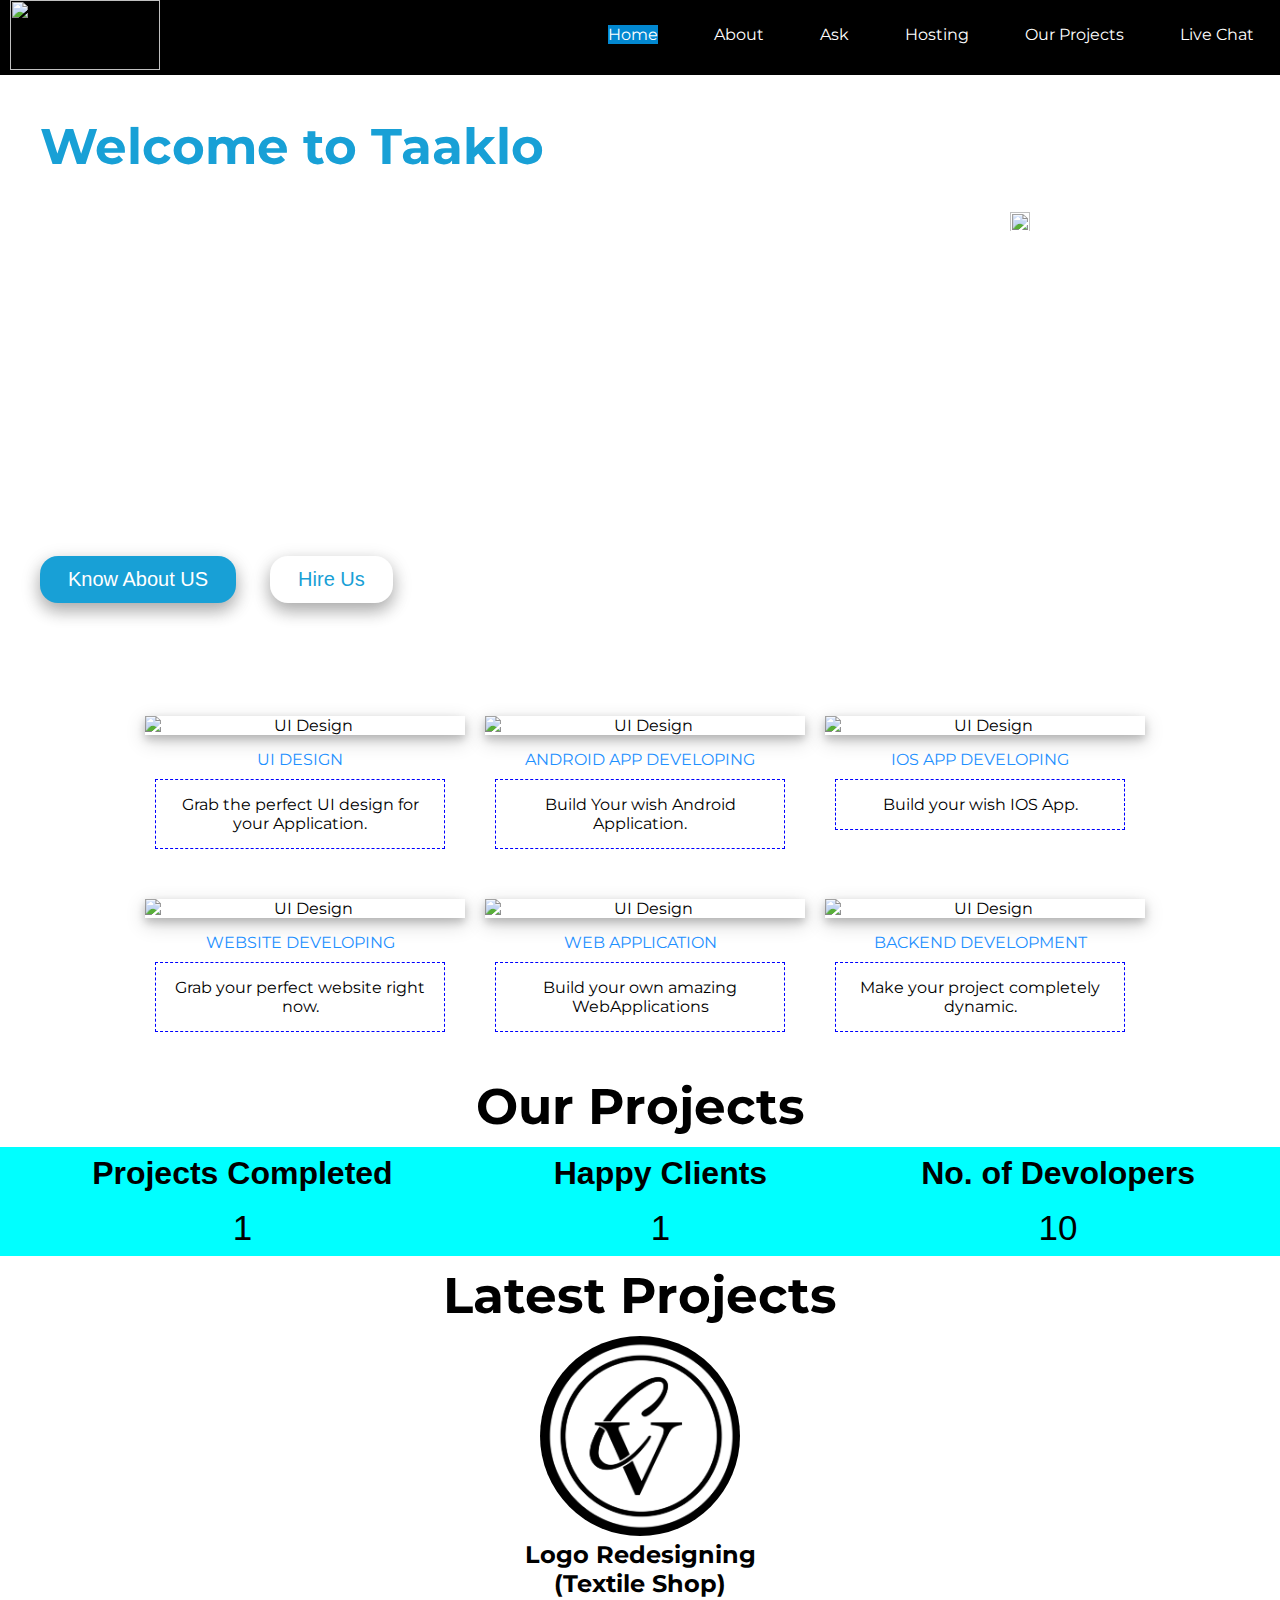
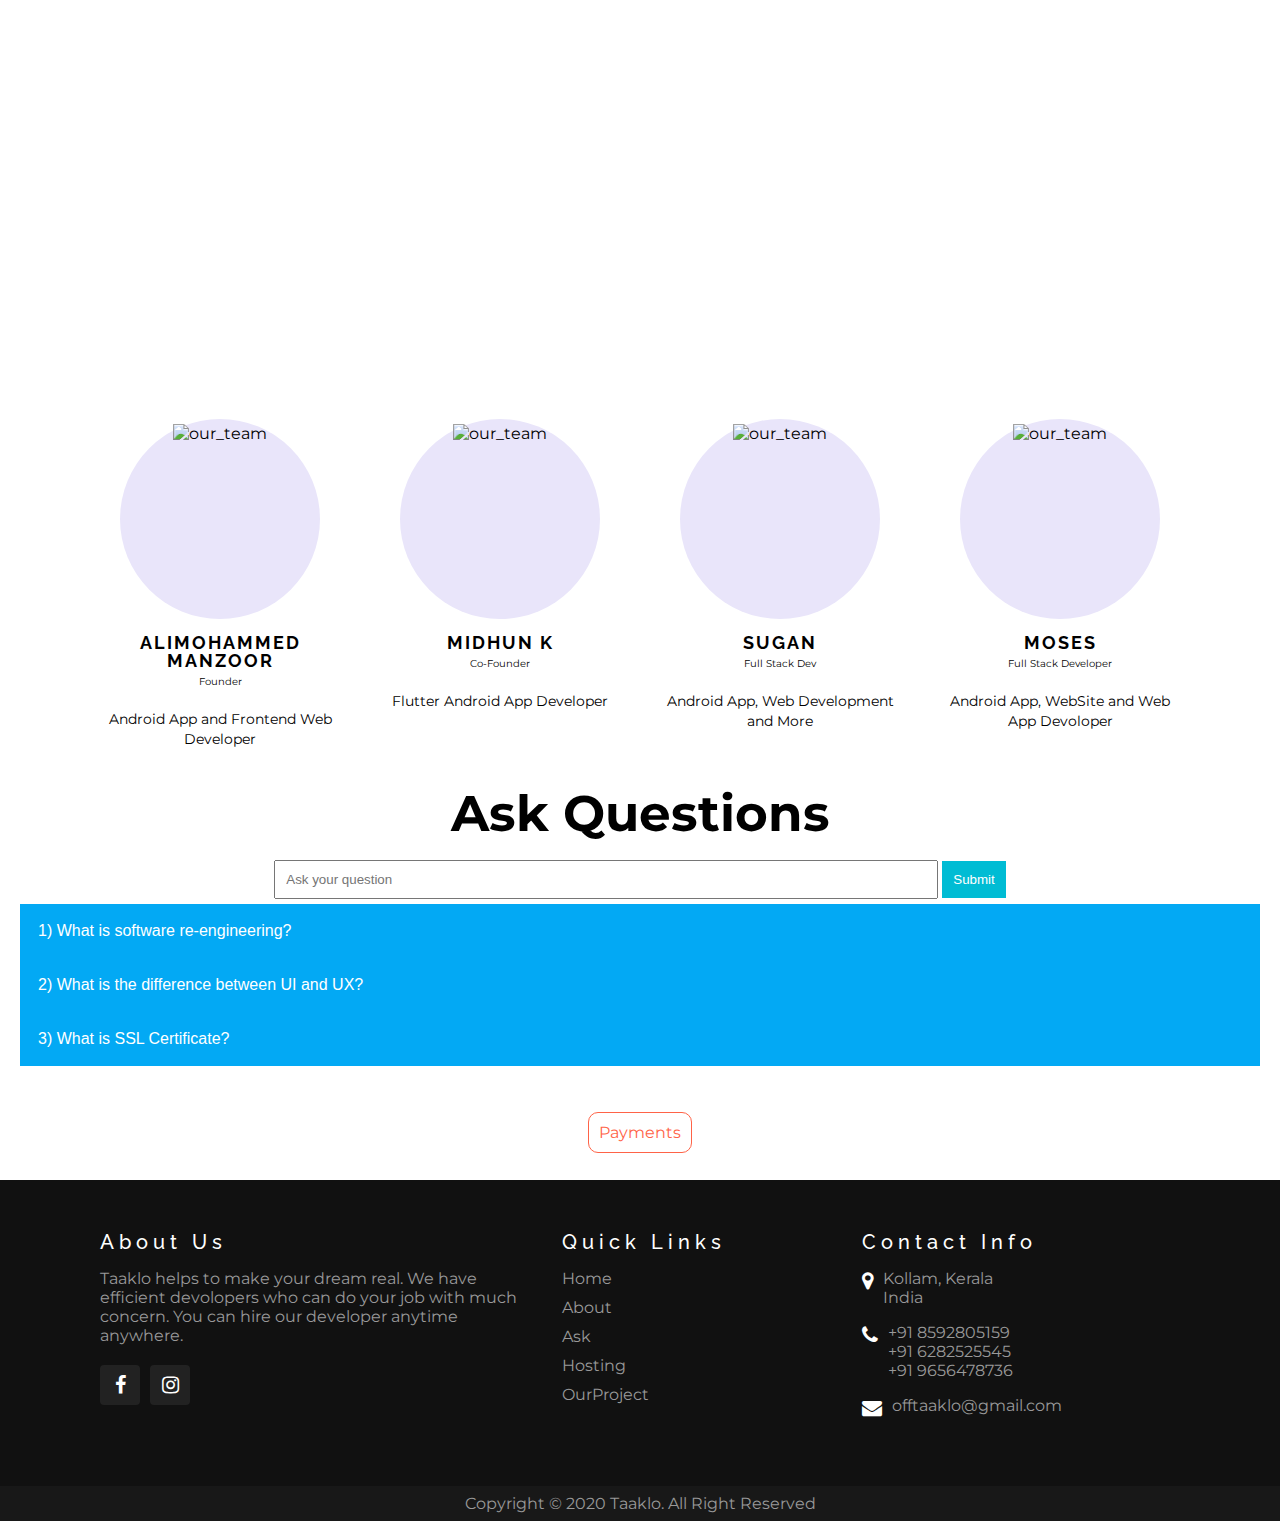
==== commit 54bd17a2: "Update index.html" ====
--- a/index.html
+++ b/index.html
@@ -44,6 +44,7 @@
                             <li><a href="#accordian-section">Ask</a></li>
                             <li><a href="hosting.html">Hosting</a></li>
                             <li><a href="#our-pro">Our Projects</a></li>
+                            <li><a href="live.html">Live Chat</a></li>
                         </ul>        
                 </nav>
                 <br>
--- a/style.css
+++ b/style.css
@@ -33,9 +33,9 @@
     margin: 0;
     z-index: 1000;
     transition: 0.5s;   
-     position:fixed;
-   top:0;
-   overflow: hidden;
+    position:fixed;
+    top:0;
+    overflow: hidden;
 }
 
 .black{
@@ -51,8 +51,6 @@
     font-size: 30px;
     margin: 10px;
 }
-
-
 
 nav ul{
     float: right;
@@ -824,12 +822,12 @@
         display: block;
     }
     
-    ul{
+    nav ul{
         width: 100%;
         display: none;
     }
     
-    ul li{
+    nav ul li{
         display: block;
         text-align: center;
         transition: 0.5s;
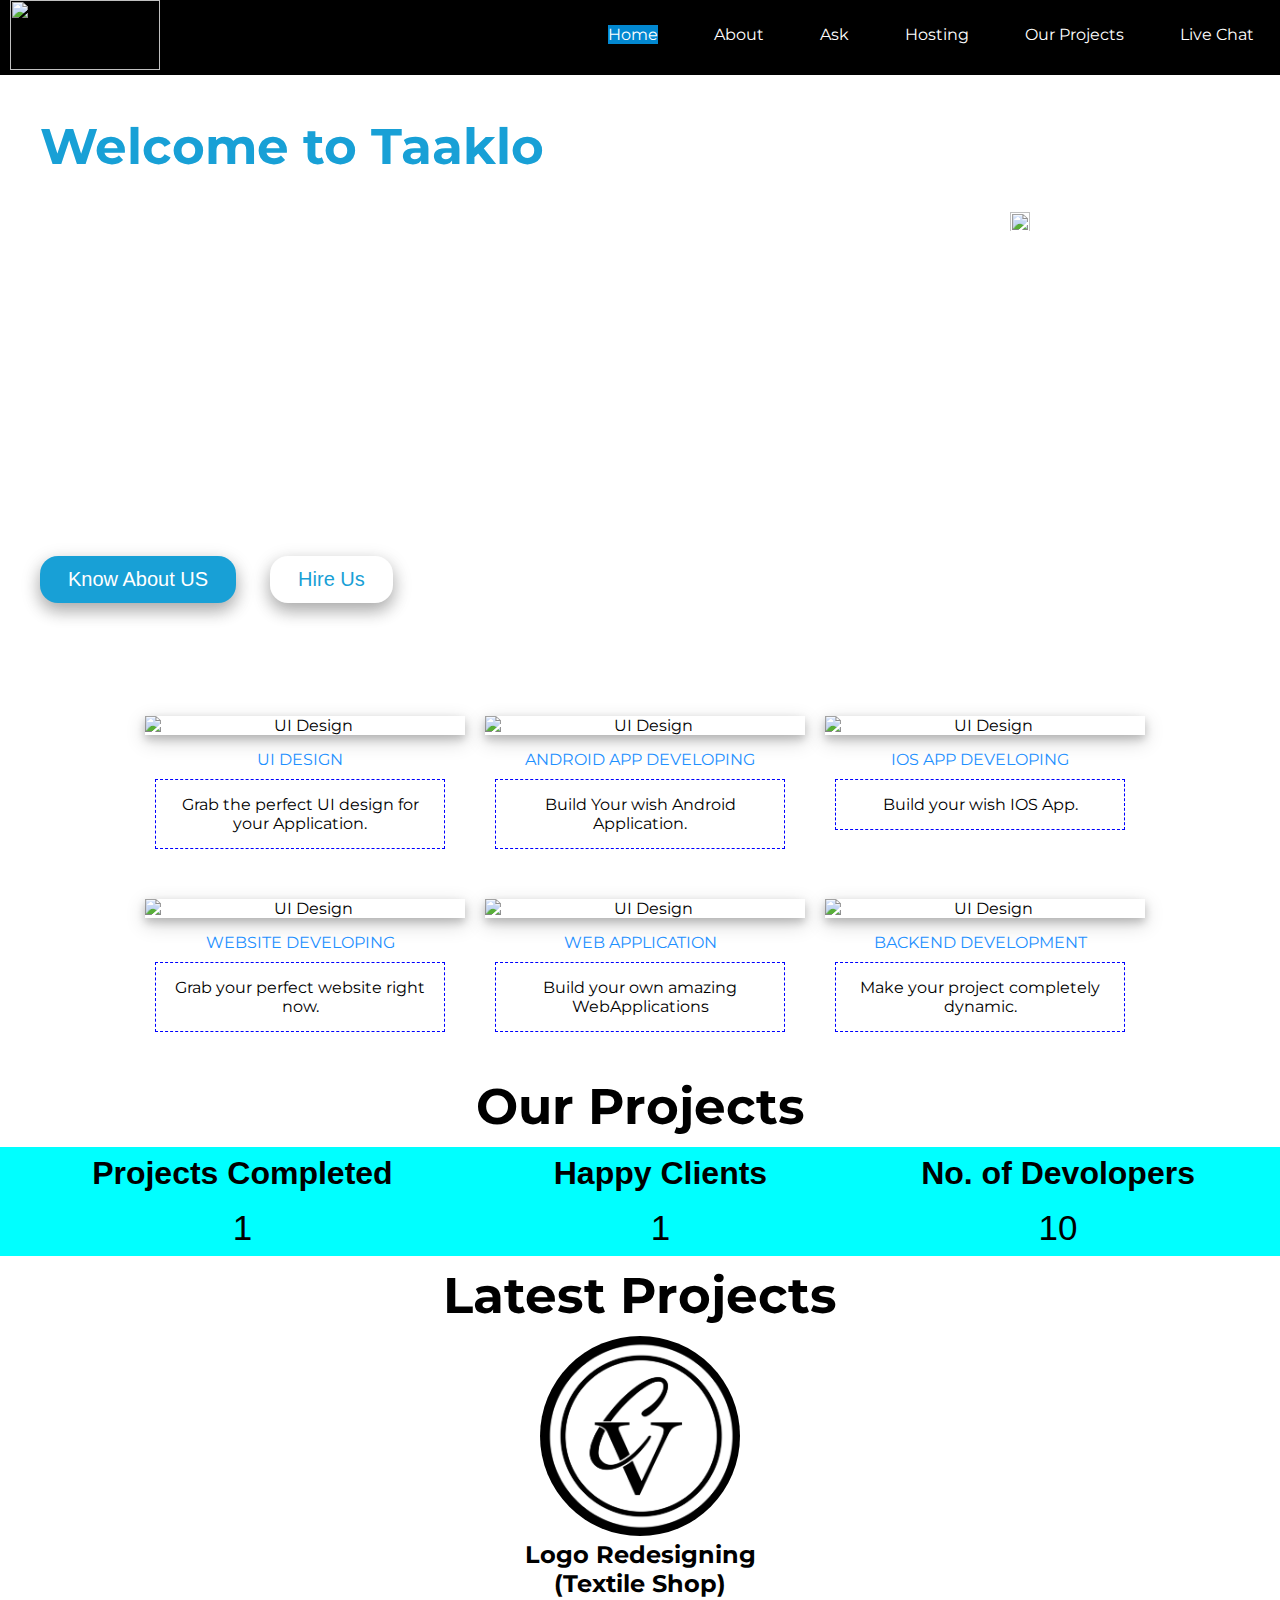
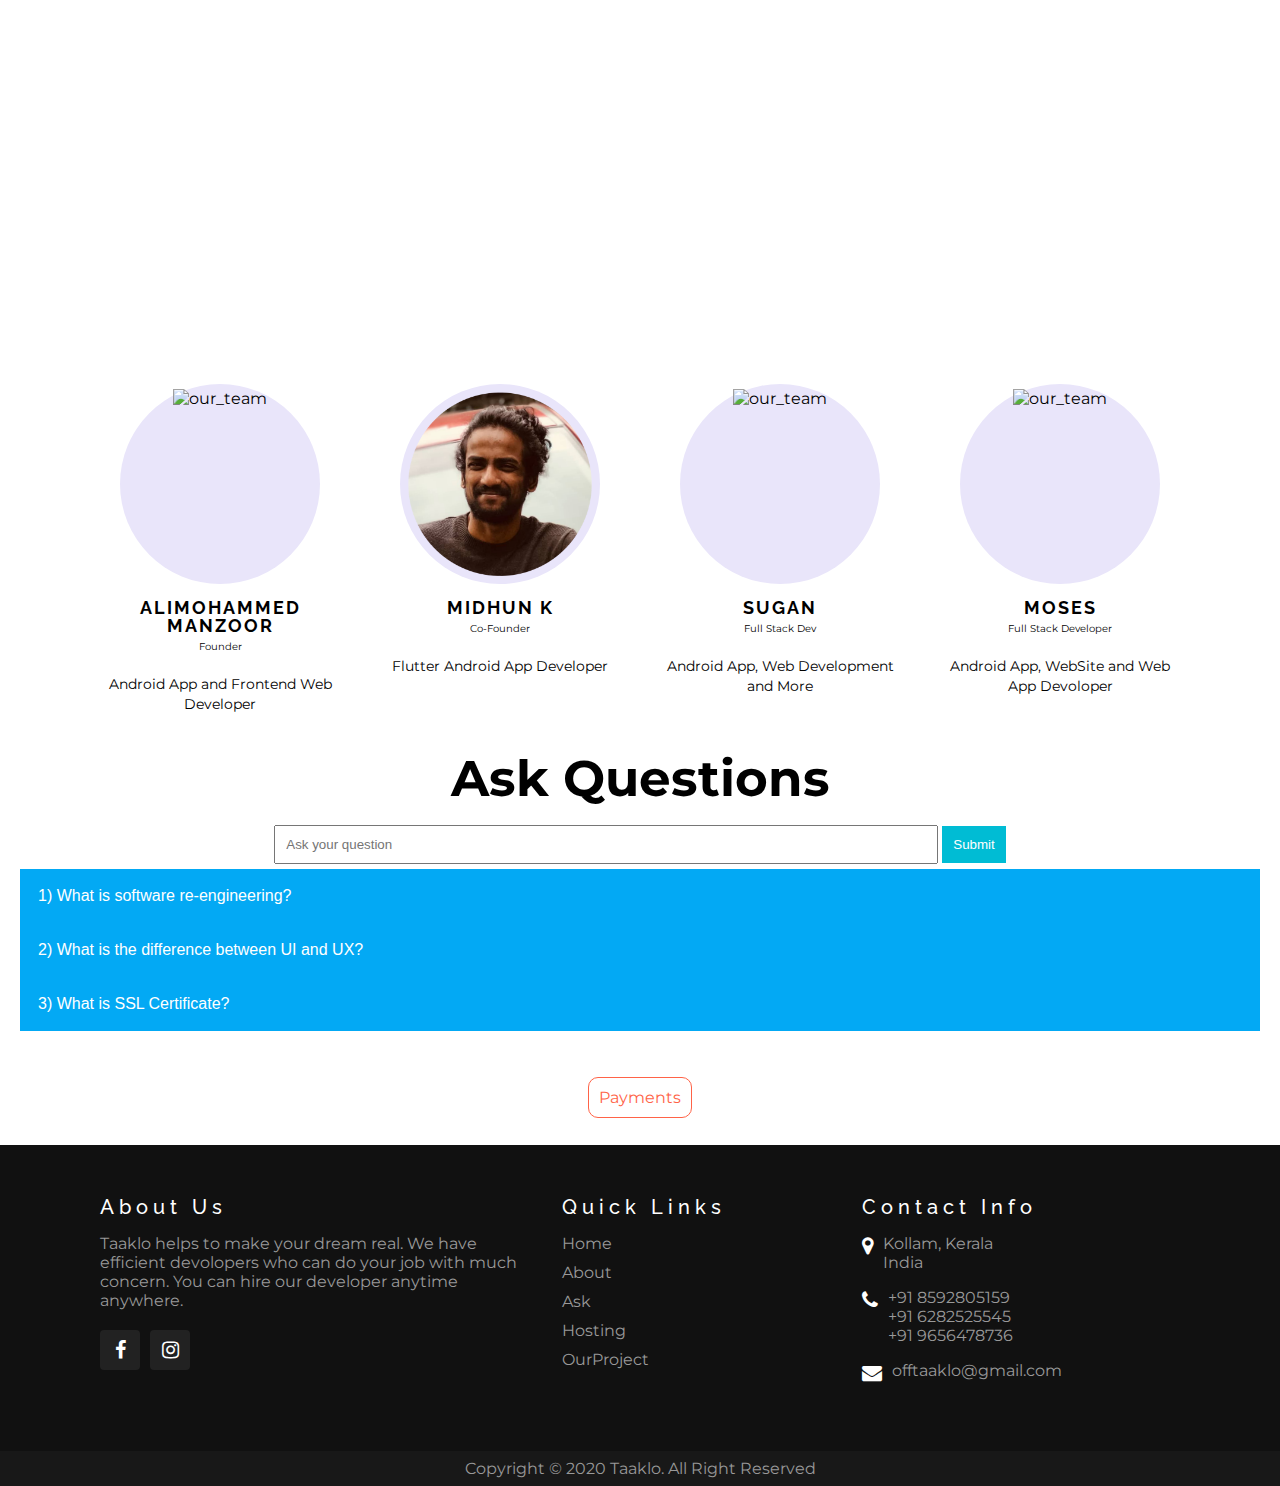
==== commit 70fc0c55: "Update index.html" ====
--- a/index.html
+++ b/index.html
@@ -18,9 +18,10 @@
         <script src="indexjava.js"></script>
         <script src="https://kit.fontawesome.com/a076d05399.js"></script>
         <script src="//code.jquery.com/jquery-3.5.1.js"></script>
+        <link rel="stylesheet" href="transitionstyle.css">
         <script
             type="text/javascript">!function (t, e) { t.artibotApi = { l: [], t: [], on: function () { this.l.push(arguments) }, trigger: function () { this.t.push(arguments) } }; var a = !1, i = e.createElement("script"); i.async = !0, i.type = "text/javascript", i.src = "https://app.artibot.ai/loader.js", e.getElementsByTagName("head").item(0).appendChild(i), i.onreadystatechange = i.onload = function () { if (!(a || this.readyState && "loaded" != this.readyState && "complete" != this.readyState)) { new window.ArtiBot({ i: "3be285c5-d103-4f5e-8522-2bb2097074db" }); a = !0 } } }(window, document);</script>
-
+        <script src="https://unpkg.com/swup@latest/dist/swup.min.js"></script>  
     </head>
 
     <body>
@@ -51,6 +52,7 @@
                 <br>
                 <br>
                 <br>
+                <main id="swup" class="transition-fade">
                 <h1 class="welcome">Welcome to Taaklo</h1>
                 <h1 class="latest-project">Our Latest Project</h1>
 
@@ -58,17 +60,17 @@
                 <h2 class="welcome2">your vision our tech</h2>
 
 
-                <h3 class="des">Hey! Wondering what is Taaklo. Taaklo creates awesome android<br class="break">
+                <h3 class="des">Hey! Wondering what is Taaklo. Taaklo creates awesome android/IOS<br class="break">
                     <a link href="#our-pro"><img src="arrow3.png" class="imgarrow"></a>
 
-                    applications for your needs. Our all latest applications will
-                    be released<br class="break"> in this platform. You can find our Apps in the 'Our Project'
-                    Session.<br class="break"> We are pretty sure that our Apps will give
-                    you a better performance.<br class="break"> Taaklo also gives you an option to hire our developers
-                    to create a <br class="break">stunning Application for you.
-                    Not only for Android, you can also hire<br class="break"> our developers for creating IOS Apps,
-                    Websites, WebApplications,<br class="break"> PC Applications, UI Designs, Logo Designing, Backend
-                    Development<br class="break"> and
+                    applications and websites for your needs. Our all latest applications <br class="break">will
+                    be released in this platform. You can find our Apps in the <br class="break">'Our Project'
+                    Session. We are pretty sure that our Apps will give
+                    you<br class="break"> a better performance.Taaklo also gives you an option to hire our<br class="break"> developers
+                    to create a stunning Application for you.
+                    Not only for Android, <br class="break">you can also hireour developers for creating IOS Apps,
+                    Websites, <br class="break">WebApplications, PC Applications, UI Designs, Logo Designing, Backend<br class="break">
+                    Development and
                     more.
                 </h3>
 
@@ -252,12 +254,14 @@
             <section class="about" id="about">
                 <h1 class="about-title">About Us</h1>
 
-                <p class="aboutaco">We Taaklo help people build their project efficiently. We have developers who can
-                    create and <br class="break">manage your ideas perfectly and safely. As a developing community, your
-                    ideas and works will be<br class="break"> transfered to our dedicated devoloper inorder to research
-                    in depth and create your dream project.<br class="break">We have started this platform so people can
-                    easily find devolopers for their dream work. You can hire<br class="break"> our developer at anytime
-                    anywhere.</p>
+                <p class="aboutaco">We combines the ideas of the society and developes apps and websites which will be
+                    usefull for the world. We also have our hiring project where you can hire our developer for your
+                    dream project. As a developing community, your
+                    ideas and works will be transfered to our dedicated devoloper inorder to research
+                    in depth and create your dream project.We have started this platform so people can
+                    easily find devolopers for their dream work. You can hire our developer at anytime
+                    anywhere.
+                </p>
 
 
 
@@ -350,6 +354,7 @@
                 <br>
                 <br>
             </section>
+        </main>
 
            <footer>
                <div class="container">
@@ -479,6 +484,9 @@
                 }
 
             </script>
+            <script>
+                const swup = new Swup();
+            </script>
 
         </div>
     </body>
--- a/transitionstyle.css
+++ b/transitionstyle.css
@@ -0,0 +1,16 @@
+.transition-fade{
+    opacity: 1;
+    transition: 500ms;
+    transform: translateX(0);
+    transform-origin: left;
+}
+
+html.is-animating .transition-fade{
+    opacity: 1;
+    transform: translateX(100%);
+}
+
+html.is-leaving .transition-fade{
+    opacity: 0;
+    transform: translateX(0);
+}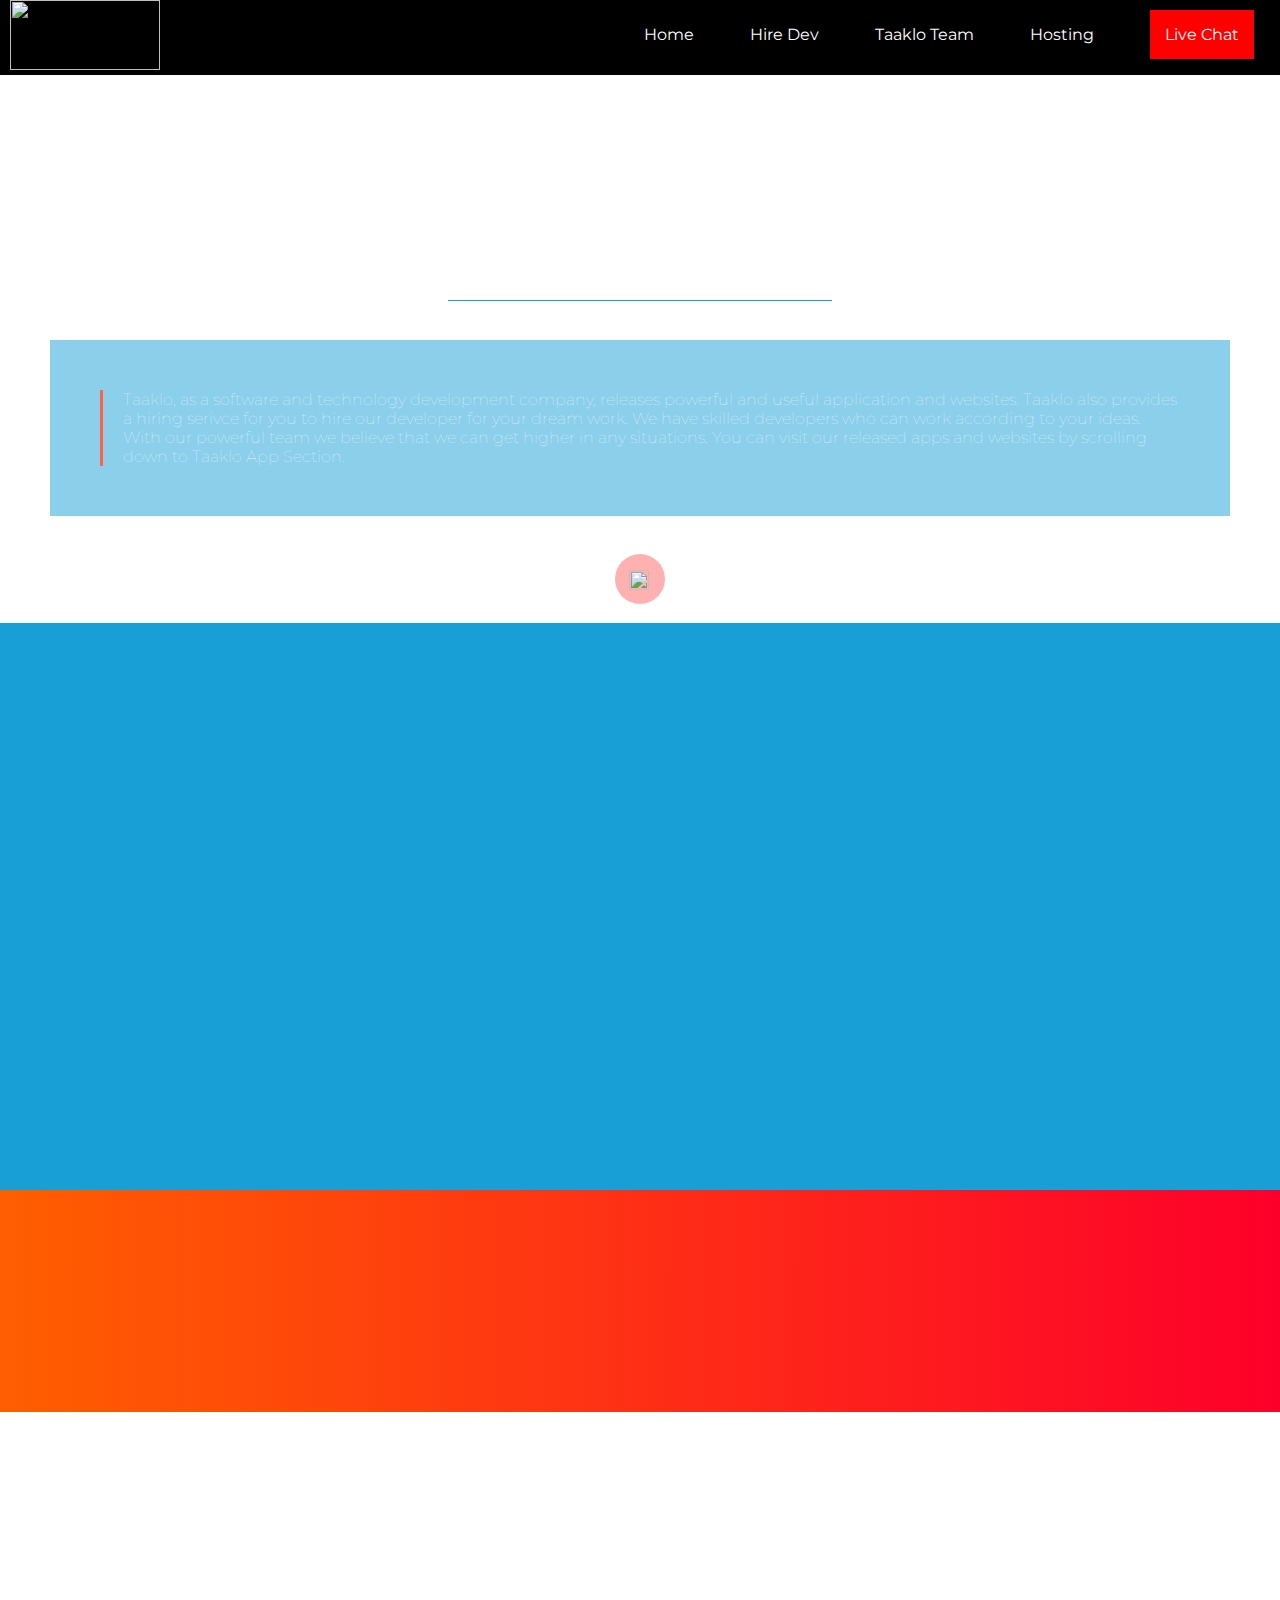
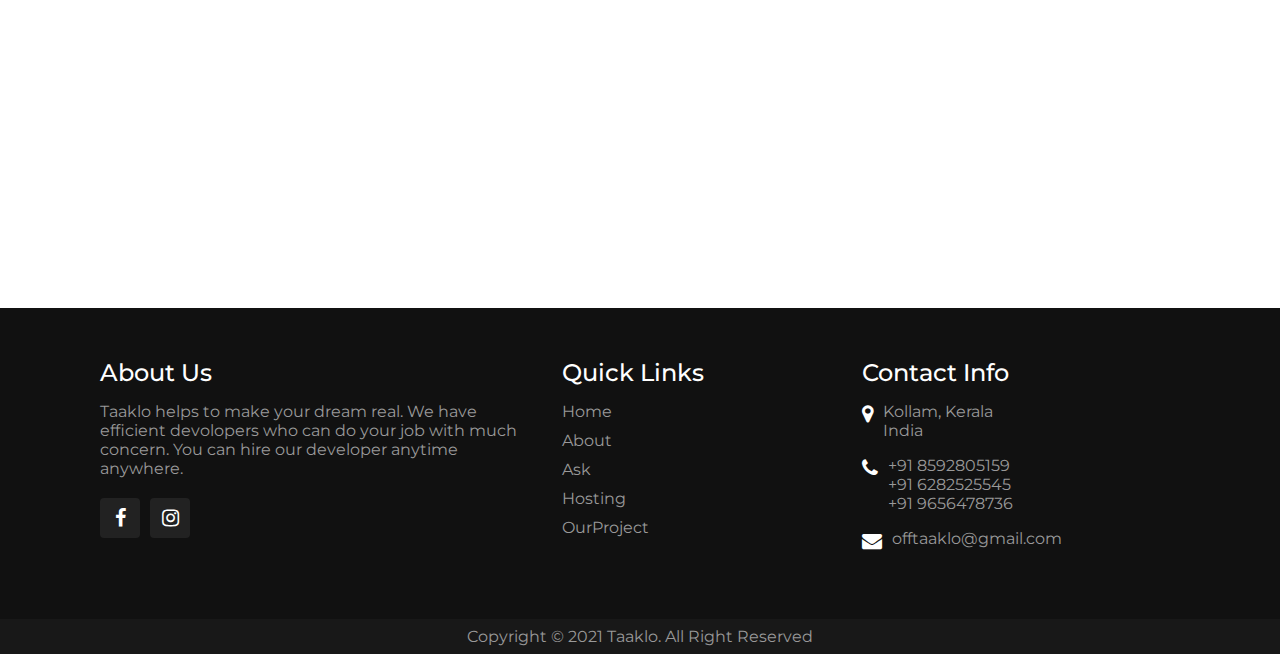
==== commit 42b5b0dd: "Update index.html" ====
--- a/index.html
+++ b/index.html
@@ -41,454 +41,195 @@
                                 height="70px"></a></label>
                         <ul>
                             <li><a class="active" href="#homePage">Home</a></li>
-                            <li><a href="#about">About</a></li>
-                            <li><a href="#accordian-section">Ask</a></li>
+                            <li><a href="hirehome.html">Hire Dev</a></li>
+                            <li><a href="index.html#about">Taaklo Team</a></li>
                             <li><a href="hosting.html">Hosting</a></li>
-                            <li><a href="#our-pro">Our Projects</a></li>
-                            <li><a href="live.html">Live Chat</a></li>
+                            <li><a href="live.html" class="live">Live Chat</a></li>
                         </ul>        
                 </nav>
-                <br>
-                <br>
-                <br>
-                <br>
-                <main id="swup" class="transition-fade">
-                <h1 class="welcome">Welcome to Taaklo</h1>
-                <h1 class="latest-project">Our Latest Project</h1>
-
-
-                <h2 class="welcome2">your vision our tech</h2>
-
-
-                <h3 class="des">Hey! Wondering what is Taaklo. Taaklo creates awesome android/IOS<br class="break">
-                    <a link href="#our-pro"><img src="arrow3.png" class="imgarrow"></a>
-
-                    applications and websites for your needs. Our all latest applications <br class="break">will
-                    be released in this platform. You can find our Apps in the <br class="break">'Our Project'
-                    Session. We are pretty sure that our Apps will give
-                    you<br class="break"> a better performance.Taaklo also gives you an option to hire our<br class="break"> developers
-                    to create a stunning Application for you.
-                    Not only for Android, <br class="break">you can also hireour developers for creating IOS Apps,
-                    Websites, <br class="break">WebApplications, PC Applications, UI Designs, Logo Designing, Backend<br class="break">
-                    Development and
-                    more.
-                </h3>
-
-
-
-                <div class="buttons">
-
-
-                    <button onclick="window.location.href='#about'" class="btn1">Know About US</button>
-                    <button onclick="window.location.href='https://taaklocommunity.github.io/HireUs.html'"
-                        class="btn2">Hire Us</button>
-
-
+
+                <br>
+                <br>
+                <br>
+                <br>
+                <br>
+
+                <h1 class="head">TAAKLO SOFTWARE AND TECHNOLOGY DEVELOPMENT COMPANY</h1>
+                <p class="para">your vision our tech</p>
+                <center><div class="line"></div></center>
+                <br>
+
+                <center><div class="col">
+                    <div class="vline"></div>
+                    <p class="abt">Taaklo, as a software and technology development company, releases powerful and useful application and websites. Taaklo also provides a hiring serivce for you to hire our developer for your dream work. We have skilled developers who can work according to your ideas. With our powerful team we believe that we can get higher in any situations. You can visit our released apps and websites by scrolling down to Taaklo App Section.</p>
+                </div></center>
+                <br>
+                <br>
+
+                <center><a href="index.html#apps"><div class="scroll-down-div">
+                    <img src="arrow3.png" class="scroll-down">
+                </div></a></center>
+
+                <br>
+                </section>
+
+                <section class="apps" id="apps">
+                    <div class="center hideme">
+                        <h1 class="ch1">TAAKLO APPS</h1>
+                        <p class="none">Currently None</p>
+                        
+                          
+                    </div>
+
+                    <br>
+
+                    <div class="center hideme">
+                        <h1 class="ch1">TAAKLO WEBSITES</h1>
+
+                        <p class="none">Currently None</p>
+                          
+                    </div>
+                </section>
+
+                <section class="techs">
+                    <h1 class="tech hideme">TECHNOLOGIES WE USE</h1>
+                    <table class="techtable hideme">
+                        <th class="techth"><img src="java.png" alt="java" width="130px"></th>
+                        <th class="techth"><img src="kotlin.png" alt="java" width="150px"></th>
+                        <th class="techth"><img src="php.png" alt="java" width="130px"></th>
+                        <th class="techth"><img src="python.png" alt="java" width="80"></th>
+                        <th class="techth"><img src="flutter.png" alt="java" width="180px"></th>
+                        <th class="techth"><img src="dart.png" alt="java" width="180px"></th>
+                        <th class="techth"><img src="mongo.png" alt="java" width="200px"></th>
+                        <th class="techth"><img src="django.png" alt="java" width="150px"></th>
+                        <th class="techth"><img src="swift.png" alt="java" width="160px"></th>
+                        <th class="techth"><img src="html.png" alt="java" width="110px"></th>
+                        <th class="techth"><img src="css.png" alt="java" width="85px"></th>
+                        <th class="techth"><img src="javascript.jpg" alt="java" width="90px"></th>
+                        <th class="techth"><img src="net.png" alt="java" width="140px"></th>
+                      
+                    </table>
+                </section>
+
+                <section class="about" id="about">
+                    <div class="wrapper2">
+                        <h1 class="ourteam hideme">Taaklo Team</h1>
+    
+                        <div class="our_team">
+    
+                            <div class="team_member hideme">
+                                <div class="member_img">
+                                    <img src="user5.png" alt="our_team">
+                                </div>
+    
+                                <h3 class="h3">AliMohammed Manzoor</h3>
+                                <span>Founder</span>
+                                <p>Android App and Frontend Web Developer</p>
+                            </div>
+    
+                            <div class="team_member hideme">
+                                <div class="member_img">
+                                    <img src="user2.png" alt="our_team">
+                                </div>
+    
+                                <h3 class="h3">Midhun K</h3>
+                                <span>Co-Founder</span>
+                                <p>Flutter Android App Developer</p>
+                            </div>
+    
+                            <div class="team_member hideme">
+                                <div class="member_img">
+                                    <img src="user3.png" alt="our_team">
+                                </div>
+    
+                                <h3 class="h3">Sugan</h3>
+                                <span>Full Stack Dev</span>
+                                <p>Android App, Web Development and More</p>
+                            </div>
+                            <div class="team_member hideme">
+                                <div class="member_img">
+                                    <img src="user6.png" alt="our_team">
+                                </div>
+    
+                                <h3 class="h3">Moses</h3>
+                                <span>Full Stack Developer</span>
+                                <p>Android App, WebSite and Web App Devoloper</p>
+                            </div>
+                        </div>
+                    </div>
+                    <br>
+                    <br>
+                </section>
+                <footer>
+                    <div class="container">
+                        <div class="sec aboutus">
+                            <h2>About Us</h2>
+                            <p>Taaklo helps to make your dream real. We have efficient devolopers who can do your job with much concern. You can hire our developer anytime anywhere.</p>
+                            <ul class="sci">
+                             <li><a href="https://www.facebook.com/Taaklo-104937478160262" target="_blank"><i class="fa fa-facebook" aria-hidden="true"></i></a></li>
+                             <li><a href="https://www.instagram.com/taaklo_com/"  target="_blank"><i class="fa fa-instagram" aria-hidden="true"></i></a></li>
+                         </ul>
+                        </div>
+                        <div class="sec quickLinks">
+                            <h2>Quick Links</h2>
+                            <ul>
+                                <li><a href="#homePage">Home</a></li>
+                                <li><a href="#about">About</a></li>
+                                <li><a href="#accordian-section">Ask</a></li>
+                                <li><a href="hosting.html">Hosting</a></li>
+                                <li><a href="#our-pro">OurProject</a></li>
+                            </ul>
+                        </div>
+                        <div class="sec contact">
+                            <h2>Contact Info</h2>
+                            <ul class="info">
+                                <li>
+                                    <span><i class="fa fa-map-marker" aria-hidden="true"></i></span>
+                                    <span>Kollam, Kerala<br>
+                                     India
+                                 </span>
+                                </li>
+                                <li>
+                                 <span><i class="fa fa-phone" aria-hidden="true"></i></span>
+                                 <p><a href="tel:918592805159">+91 8592805159</a><br><a href="tel:916282525545">+91 6282525545</a><br><a href="tel:919656478736">+91 9656478736</a></p>
+                             </li>
+                             <li>
+                                 <span><i class="fa fa-envelope" aria-hidden="true"></i></span>
+                                 <p><a href="mailto:offtaaklo@gmail.com">offtaaklo@gmail.com</a></p>
+                             </li>
+                            </ul>
+                    </div>
+                </footer>
+                <div class="copyrightText">
+                    <p>Copyright &copy; 2021 Taaklo. All Right Reserved</p>
                 </div>
-
-
-
-
-            </section>
-
-            <section class="offers">
-
-                <h1 class="offer" id="offers">What We Offer</h1>
-
-                <div class="image-body">
-
-                    <div class="wrapper">
-
-                        <div class="cards_wrap">
-
-                            <div class="card_item">
-
-                                <div class="card_inner">
-
-                                    <div class="card_top">
-                                        <img src="uide3.png" alt="UI Design">
-                                    </div>
-                                    <div class="card_bottom">
-                                        <div class="card_category">
-                                            UI Design
-                                        </div>
-                                        <div class="card_info">
-                                            <p class="title">Grab the perfect UI design for your Application. </p>
-                                        </div>
-
-                                    </div>
-                                </div>
-                            </div>
-
-                            <div class="card_item">
-
-                                <div class="card_inner">
-
-                                    <div class="card_top">
-                                        <img src="pic2.jpg" alt="UI Design">
-                                    </div>
-                                    <div class="card_bottom">
-                                        <div class="card_category">
-                                            Android App Developing
-                                        </div>
-                                        <div class="card_info">
-                                            <p class="title">Build Your wish Android Application. </p>
-                                        </div>
-
-                                    </div>
-                                </div>
-                            </div>
-
-                            <div class="card_item">
-
-                                <div class="card_inner">
-
-                                    <div class="card_top">
-                                        <img class="imgs" src="pic1.jpg" alt="UI Design">
-                                    </div>
-                                    <div class="card_bottom">
-                                        <div class="card_category">
-                                            IOS App Developing
-                                        </div>
-                                        <div class="card_info">
-                                            <p class="title">Build your wish IOS App. </p>
-                                        </div>
-
-                                    </div>
-                                </div>
-                            </div>
-
-                            <div class="card_item">
-
-                                <div class="card_inner">
-
-                                    <div class="card_top">  
-                                        <img class="imgs" src="sc.png" alt="UI Design">
-                                    </div>
-                                    <div class="card_bottom">
-                                        <div class="card_category">
-                                            Website Developing
-                                        </div>
-                                        <div class="card_info">
-                                            <p class="title">Grab your perfect website right now.</p>
-                                        </div>
-
-                                    </div>
-                                </div>
-                            </div>
-                            <div class="card_item">
-
-                                <div class="card_inner">
-
-                                    <div class="card_top">
-                                        <img class="imgs" src="sc4.png" alt="UI Design">
-                                    </div>
-                                    <div class="card_bottom">
-                                        <div class="card_category">
-                                            Web Application
-                                        </div>
-                                        <div class="card_info">
-                                            <p class="title">Build your own amazing WebApplications</p>
-                                        </div>
-
-                                    </div>
-                                </div>
-                            </div>
-                            <div class="card_item">
-
-                                <div class="card_inner">
-
-                                    <div class="card_top">
-                                        <img class="imgs" src="sc5.png" alt="UI Design">
-                                    </div>
-                                    <div class="card_bottom">
-                                        <div class="card_category">
-                                            Backend Development
-                                        </div>
-                                        <div class="card_info">
-                                            <p class="title">Make your project completely dynamic.</p>
-                                        </div>
-
-                                    </div>
-                                </div>
-                            </div>
-
-
-
-
-
-                        </div>
-
-                    </div>
                 </div>
 
-
-            </section>
-
-            <section class="our-pro" id="our-pro">
-
-                <h1 class="our-projects">Our Projects</h1>
-
-                <table>
-                    <tr>
-                        <th>Projects Completed</th>
-                        <th>Happy Clients</th>
-                        <th>No. of Devolopers</th>
-                    </tr>
-                    <tr>
-                        <td>1</td>
-                        <td>1</td>
-                        <td>10</td>
-                    </tr>
-                </table>
-
-                <h1 class="our-projects">Latest Projects</h1>
-                <div class="cvlogodiv"><a link href="https://chikku-vavas.business.site/"><img alt="cvlogo"
-                            class="cvlogo" src="https://taaklocommunity.github.io/logo-white-print.png"></a><br>
-                    <span>Logo Redesigning</span><br>
-                    <span>(Textile Shop)</span>
-                </div>
-            </section>
-
-
-            <section class="about" id="about">
-                <h1 class="about-title">About Us</h1>
-
-                <p class="aboutaco">We combines the ideas of the society and developes apps and websites which will be
-                    usefull for the world. We also have our hiring project where you can hire our developer for your
-                    dream project. As a developing community, your
-                    ideas and works will be transfered to our dedicated devoloper inorder to research
-                    in depth and create your dream project.We have started this platform so people can
-                    easily find devolopers for their dream work. You can hire our developer at anytime
-                    anywhere.
-                </p>
-
-
-
-                <div class="wrapper2">
-                    <h1 class="ourteam">Taaklo Team</h1>
-
-                    <div class="our_team">
-
-                        <div class="team_member">
-                            <div class="member_img">
-                                <img src="user5.png" alt="our_team">
-                            </div>
-
-                            <h3 class="h3">AliMohammed Manzoor</h3>
-                            <span>Founder</span>
-                            <p>Android App and Frontend Web Developer</p>
-                        </div>
-
-                        <div class="team_member">
-                            <div class="member_img">
-                                <img src="user2.png" alt="our_team">
-                            </div>
-
-                            <h3 class="h3">Midhun K</h3>
-                            <span>Co-Founder</span>
-                            <p>Flutter Android App Developer</p>
-                        </div>
-
-                        <div class="team_member">
-                            <div class="member_img">
-                                <img src="user3.png" alt="our_team">
-                            </div>
-
-                            <h3 class="h3">Sugan</h3>
-                            <span>Full Stack Dev</span>
-                            <p>Android App, Web Development and More</p>
-                        </div>
-                        <div class="team_member">
-                            <div class="member_img">
-                                <img src="user6.png" alt="our_team">
-                            </div>
-
-                            <h3 class="h3">Moses</h3>
-                            <span>Full Stack Developer</span>
-                            <p>Android App, WebSite and Web App Devoloper</p>
-                        </div>
-                    </div>
-                </div>
-
-            </section>
-
-            <section class="accordian-section" id="accordian-section">
-
-                <h1 class="accordian-title">Ask Questions</h1>
-
-                <form class="ask-question-box" method="post" action="https://php-taaklo2.000webhostapp.com">
-                    <input class="questioninput" name="questionhere" placeholder="Ask your question" value="">
-                    <input type="submit" class="questsubmit">
-                </form>
-
-                <div class="accordian-body">
-                    <button class="accordion">1) What is software re-engineering?</button>
-                    <div class="panel">
-                        <p>It is a process of software development which is done to improve the maintainability of a
-                            software system.</p>
-                    </div>
-
-                    <button class="accordion">2) What is the difference between UI and UX?</button>
-                    <div class="panel">
-                        <p>User experience (UX) is the interaction and experience users have with a company’s products
-                            and services. User interface (UI) is the specific asset users interact with. For example, UI
-                            can deal with traditional concepts like visual design elements such as colors and typography
-                        </p>
-                    </div>
-
-                    <button class="accordion">3) What is SSL Certificate?</button>
-                    <div class="panel">
-                        <p>SSL certificates are what enable websites to move from HTTP to HTTPS, which is more secure.
-                        </p>
-                    </div>
-                </div>
-
-                <br>
-                <br>
-                <br>
-            </section>
-
-            <section class="clientid">
-                <div class="link"><a class="clientidlink" link href="clientid.html">Payments</a></div>
-                <br>
-                <br>
-            </section>
-        </main>
-
-           <footer>
-               <div class="container">
-                   <div class="sec aboutus">
-                       <h2>About Us</h2>
-                       <p>Taaklo helps to make your dream real. We have efficient devolopers who can do your job with much concern. You can hire our developer anytime anywhere.</p>
-                       <ul class="sci">
-                        <li><a href="https://www.facebook.com/Taaklo-104937478160262" target="_blank"><i class="fa fa-facebook" aria-hidden="true"></i></a></li>
-                        <li><a href="https://www.instagram.com/taaklo_com/"  target="_blank"><i class="fa fa-instagram" aria-hidden="true"></i></a></li>
-                    </ul>
-                   </div>
-                   <div class="sec quickLinks">
-                       <h2>Quick Links</h2>
-                       <ul>
-                           <li><a href="#homePage">Home</a></li>
-                           <li><a href="#about">About</a></li>
-                           <li><a href="#accordian-section">Ask</a></li>
-                           <li><a href="hosting.html">Hosting</a></li>
-                           <li><a href="#our-pro">OurProject</a></li>
-                       </ul>
-                   </div>
-                   <div class="sec contact">
-                       <h2>Contact Info</h2>
-                       <ul class="info">
-                           <li>
-                               <span><i class="fa fa-map-marker" aria-hidden="true"></i></span>
-                               <span>Kollam, Kerala<br>
-                                India
-                            </span>
-                           </li>
-                           <li>
-                            <span><i class="fa fa-phone" aria-hidden="true"></i></span>
-                            <p><a href="tel:918592805159">+91 8592805159</a><br><a href="tel:916282525545">+91 6282525545</a><br><a href="tel:919656478736">+91 9656478736</a></p>
-                        </li>
-                        <li>
-                            <span><i class="fa fa-envelope" aria-hidden="true"></i></span>
-                            <p><a href="mailto:offtaaklo@gmail.com">offtaaklo@gmail.com</a></p>
-                        </li>
-                       </ul>
-               </div>
-           </footer>
-           <div class="copyrightText">
-               <p>Copyright &copy; 2020 Taaklo. All Right Reserved</p>
-           </div>
-
-            <script type="text/javascript">
-                var acc = document.getElementsByClassName("accordion");
-                var i;
-
-                for (i = 0; i < acc.length; i++) {
-                    acc[i].addEventListener("click", function () {
-                        /* Toggle between adding and removing the "active" class,
-                        to highlight the button that controls the panel */
-                        this.classList.toggle("active");
-
-                        /* Toggle between hiding and showing the active panel */
-                        var panel = this.nextElementSibling;
-                        if (panel.style.display === "block") {
-                            panel.style.display = "none";
-                        } else {
-                            panel.style.display = "block";
-                        }
-                    });
-                }            
-            </script>
-
-
-
-            <script src="https://stackpath.bootstrapcdn.com/bootstrap/4.5.2/js/bootstrap.min.js"
-                integrity="sha384-B4gt1jrGC7Jh4AgTPSdUtOBvfO8shuf57BaghqFfPlYxofvL8/KUEfYiJOMMV+rV"
-                crossorigin="anonymous"></script>
-
-            <script src="https://stackpath.bootstrapcdn.com/bootstrap/4.5.2/js/bootstrap.bundle.min.js"
-                integrity="sha384-LtrjvnR4Twt/qOuYxE721u19sVFLVSA4hf/rRt6PrZTmiPltdZcI7q7PXQBYTKyf"
-                crossorigin="anonymous"></script>
-
-
-
-            <script type="text/javascript">
-
-                $(window).on("scroll", function () {
-                    if ($(window).scrollTop()) {
-                        $('nav').addClass('black');
-                    }
-                    else {
-                        $('nav').removeClass('black');
-                    }
-                })
-            </script>
-
-            <script type="text/javascript">
-                $(document).ready(function () {
-                    $('.menu').click(function () {
-                        $('nav ul').toggleClass('actives');
-                    })
-                })            
-            </script>
-
-            <script>
-                function sendEmail() {
-                    var question = $(".questioninput");
-                    if (isNotEmpty(question)) {
-                        $.ajax({
-                            url: 'form.php',
-                            method: 'POST',
-                            dataType: 'json',
-                            data: {
-                                question: question.val(),
-                            }, success: function (response) {
-                                $('.myForm')[0].reset();
-                                $('.sent-noti').text("Your Form has been successfully sended!");
-                            }
-                        });
-                    }
-
-                }
-
-                function isNotEmpty(caller) {
-                    if (caller.val() == "") {
-                        caller.css('border', '1px solid red');
-                        return false;
-                    }
-                    else {
-                        caller.css('border', '');
-                        return true;
-                    }
-                }
-
-            </script>
-            <script>
-                const swup = new Swup();
-            </script>
-
-        </div>
-    </body>
-
-    </html>+                <script>
+                    $(document).ready(function() {
+    
+    /* Every time the window is scrolled ... */
+    $(window).scroll( function(){
+    
+        /* Check the location of each desired element */
+        $('.hideme').each( function(i){
+            
+            var bottom_of_object = $(this).position().top + $(this).outerHeight();
+            var bottom_of_window = $(window).scrollTop() + $(window).height();
+            
+            /* If the object is completely visible in the window, fade it it */
+            if( bottom_of_window > bottom_of_object ){
+                
+                $(this).animate({'opacity':'1'},1000);
+                    
+            }
+            
+        }); 
+    
+    });
+    
+});
+                </script>
+                </body>
+                </html>
+        --- a/style.css
+++ b/style.css
@@ -14,10 +14,13 @@
     padding: 0;
 }
 
+
+
 header{
     background: transparent;
     height: 100vh;
 }
+
 
 .main{
     background: url(taaklobg.png);
@@ -38,6 +41,16 @@
     overflow: hidden;
 }
 
+.live{
+    padding: 15px;
+    background-color: red;
+    transition: 0.5s;
+}
+
+.live:hover{
+    background-color: rgba(255, 0, 0, 0.781);
+}
+
 .black{
     background-color: 	#080808;
 }
@@ -89,241 +102,205 @@
 }
 
 
-h1{
-    font-family: 'Montserrat', sans-serif;
-    color: white;
-    margin-top: 40px;
-    transition: 0.5s;  
-    margin-left: 40px;
-    font-size: 50px;
-}
-
-.welcome{
-    color: #18a0d6;
-}
-h2{
-    font-family: 'Raleway', sans-serif;
-    color: white;
-    letter-spacing: 5px;
-    font-size: 20px;
-    margin-left: 40px;
-}
-
-h3{
-    color: white;
-    font-family: 'Raleway', sans-serif;
-    margin-top: 40px;
-    line-height: 30px;
-    font-size: 1.4vw;
-    letter-spacing: 1px;
-    margin-top: 50px;
-    margin-left: 40px;
-}
-
-.latest-project{
-    float: right;
-    color: white;
-    margin: 0px 25px 0px 55px;
-    position: relative;
-    transition: 2s;
-}
-
-.latest-project-currently-none{
-    float: right;
+.head{
+    text-align: center;
+    font-size: 3em;
+    color: white;
+    margin-top: 20px;
+    margin-bottom: 20px;
+    animation-name: fade-in;
+    animation-duration: 1s;
+}
+
+.para{
+    color: white;
+    text-align: center;
+    font-size: 1.5em;
+    letter-spacing: 10px;
+    animation-name: fade-in;
+    animation-duration: 1s;
+}
+
+.line{
+    height: 1px;
+    width: 30%;
+    background-color: #18a0d6;
+    margin-top: 20px;
+    animation-name: fade-in;
+    animation-duration: 1s;
+}
+
+
+.col{
+    margin: 0 50px;
+    background-color: #18a0d680;
+    padding: 50px;
+    margin-top: 20px;
+    display: flex;
+    animation-name: fade-in;
+    animation-duration: 1s;
+}
+
+.vline{
+    height: 90;
+    width: 10px;
+    background-color: tomato;
+    animation-name: fade-in;
+    animation-duration: 1s;
+    animation-name: color-in;
+    animation-iteration-count: infinite;
+    animation-duration: 10s;
+    animation-delay: 10s;
+}
+
+.abt{
+    text-align: left;
+    margin-left: 20px;
+    color: rgba(255, 255, 255, 0.801);
+    font-weight: lighter;
+    animation-name: fade-in;
+    animation-duration: 1s;
+}
+
+.scroll-down-div{
+    height: 50px;
+    width: 50px;
+    background-color: rgba(255, 0, 0, 0.308);
+    border-radius: 50%;
+    cursor: pointer;
+    transition: 0.5s;
+}
+
+.scroll-down-div:hover{
+    transform:rotateZ(360deg);
+    background-color: rgba(255, 0, 0, 0.705);
+}
+
+.scroll-down{
+    margin: auto;
+    margin-top: 16px;
+    margin-right: 2px;
+    height: 20px;
+    width: 20px;
+}
+
+.apps{
+    background-color: #18a0d6;
+    padding: 50px;
+}
+
+.center{
+    height: fit-content;
+    width: 100%;
+    background: linear-gradient(to right, rgba(255, 255, 255, 0.534), #18a0d686);
+    box-shadow: 0px 0px 10px rgba(0, 0, 0, 0.5);
+}
+
+.ch1{
+    text-align: center;
+    padding-top: 20px;
+    font-size: 3em;
+    font-weight: bold;
+}
+.app-logo{
+    width: 20px;
+}
+
+.app-title{
+    font-size: 25px;
+    margin-top: 10px;
+    text-align: center;
+}
+
+.dwnbtn{
+    text-decoration: none;
     color: black;
-}
-
-
-.buttons{
-    margin-left: 40px;
-    margin-top: 20px;
-    line-height: 80px;
-}
-
-.btn1{
-    font-size: 20px;
-    padding: 12px 28px;
-    background: #18a0d6;
-    color: white;
-    border: none;
-    outline: none;
-    box-shadow: 0 8px 16px 0 rgba(0,0,0,0.2), 0 6px 20px 0 rgba(0,0,0,0.19);
-    border-radius: 18px;
-    cursor: pointer;
-}
-
-.btn2{
-    font-size: 20px;
-    padding: 12px 28px;
-    margin-left: 30px;
-    outline: none;
     background: white;
-    color: #18a0d6;
-    border: none;
-    border-radius: 18px;
-    box-shadow: 0 8px 16px 0 rgba(0,0,0,0.2), 0 6px 20px 0 rgba(0,0,0,0.19);
-    cursor: pointer;
-}
-
-.btn1:hover{
-    transition: .5s;
-    box-shadow: 2px 2px 10px #18a0d6;
-}
-
-.btn2:hover{
-    transition: .5s;
-    box-shadow: 2px 2px 10px white;
-}
-
-
-h4{
-    color: white;
-    text-align: center;
-    font-family: sans-serif;
-    font-size: 45px;
-    margin-top: 45px;
-}
-
-.offers{
-    background-image: url(offersbg2.png);
-    background-size: cover;
-    background-position: center;
-    background-attachment: fixed;
-    margin: 0;
-    padding: 1;
-}
-
-.offer{
-    color: white;
-    text-align: center;
-    margin: 0;              
-    padding: 0;
-    line-height: 80px;
-}
-
-.cards_wrap .card_top img{
-    width: 100%;
-    height: 100%;
-    display: block;
-    box-shadow: 0 4px 8px 0 rgba(0, 0, 0, 0.2), 0 6px 20px 0 rgba(0, 0, 0, 0.19);
-    transition: .5s;
-    cursor: pointer;
-}
-
-.cards_wrap .card_top img:hover{
-    transform: scale(1.1);
-}
-
-.wrapper{
-    margin: 20px 0;
-    width: auto;
-    margin: 0;
-    justify-content: center;
-    text-align: center;
-    padding: 0;
-}
-
-
-.wrapper .cards_wrap{
-    display: flex;
-    flex-wrap: wrap;
-    width: auto;
-    justify-content: center;
-}
-
-.wrapper .cards_wrap .card_item{
-    width: 25%;
+    font-weight: bolder;
     padding: 10px;
-    position: relative;
-}
-
-.cards_wrap .card_inner{
-    background-color: #FFFFFF;
-}
-
-.cards_wrap .card_top{
-    width: 100%;
-    height: auto;
-    padding: 5px;
-    padding-bottom: 0;
-}
-
-.cards_wrap .card_bottom{
+    border-radius: 10px;
+}
+
+.hideme
+{
+    opacity:0;
+}
+
+.none{
+    text-align: center;
+    margin: 12px 0 85px;
+    background-color:  rgba(255, 255, 255, 0.397);
     padding: 15px;
 }
-.cards_wrap .card_bottom .card_category{
-    text-transform: uppercase;
-    text-align: center;
-    color: dodgerblue;
-    font-family: 'Montserrat', sans-serif;
-}
-
-.cards_wrap .card_bottom .card_info{
-    padding: 15px;
-    margin: 10px 0;
-    border: 1px dashed blue;
-    text-align: center;
-}
-
-.our-pro{
-    background: white;
-    margin: 0;
-    padding: 1;
-   
-}
-
-.our-projects{
-    text-align: center;
-    margin: 0;
-    line-height: 80px;
-    padding: 0;
-    color: black;
-}
-
-.our-pro-currently-none{
-    text-align: center;
-    margin-top: 30px;
-    line-height: 30px;
-    margin: 0;
-    padding: 0;
-    color: black;
-}
-
-.about{
-    background-image: url(aboutbg.png);
-    background-size: cover;
-    background-attachment: fixed;
-    background-position: center;
-}
-
-.about-title{
-    text-align: center;
-    margin: 0;
-    padding: 0; 
-    line-height: 80px;
-}
-
-hr{
-    height: 2px;
-    height: 2px;
-}
-
-.aboutaco{
-  color: white;
-  margin-left: 10px;
-    font-size: 1.6vw;
-    text-align: center;
-    margin-top: 20px;
-    line-height: 35px;
-}
-
-.ourteam{
-    text-align: center;
-}
-
-
-.wrapper2{
-    margin-top: 60px;
+
+table {
+    margin-top: 25px;
+    border-collapse: collapse;
+    width: 100%;
+  }
+  
+  td, th {
+    background-color: rgba(255, 255, 255, 0.397);
+    text-align: center;
+    padding: 8px;
+    border: 1px solid rgba(0, 0, 0, 0.699);
+  }
+
+  .techs{
+      background: linear-gradient(to right, rgb(255, 94, 0), rgb(253, 0, 42));
+  }
+
+  .tech{
+      padding-top: 30px;
+      padding-left: 20px;
+      font-size: 2.7em;
+      color: white;
+  }
+
+  .techtable{
+      border: none;
+      display: flex;
+      overflow-x: auto;
+      white-space: nowrap;
+  }
+
+  .techtable th{
+      border: none;
+      background-color: transparent;
+      padding:  0 35px;
+      cursor: pointer;
+      transition: 0.5s;
+  }
+
+  .techtable th img{
+      filter: grayscale(100%);
+      transition: 0.5s;
+      opacity: 70%;
+  }
+
+  .techtable th:hover{
+      transform: scale(1.1);
+  }
+
+  .techtable th img:hover{
+      filter: grayscale(0);
+      opacity: 100%;
+
+  }
+
+
+  .about{
+      background: white;
+  }
+
+  .ourteam{
+      color: black;
+      padding-top: 20px;
+      font-size: 3em;
+  }
+
+  .wrapper2{
+    margin-top: 0px;
     text-align: center;
 }
 
@@ -337,12 +314,13 @@
 .wrapper2 .our_team .team_member{
     width: 250px;
     margin: 5px;
-    background: #fff;
+    background: #000;
+    box-shadow: 0px 0px 5px rgba(0, 0, 0, 0.644);
     padding: 20px 10px;
 }
 
 .wrapper2 .our_team .team_member .member_img{
-    background: #e9e5fa;
+    background: rgb(194, 194, 194);
     max-width: 190px;
     width: 100%;
     height: 190px;
@@ -366,7 +344,7 @@
 
 
 .wrapper2 .our_team .team_member .h3{
-    color: black;
+    color: white;
     text-transform: uppercase;
     font-size: 18px;
     line-height: 18px;
@@ -376,194 +354,14 @@
 
 .wrapper2 .our_team .team_member span{
     font-size: 10px;
+    color: white;
 }
 
 .wrapper2 .our_team .team_member p{
     margin-top: 20px;
+    color: white;
     font-size: 14px;
     line-height: 20px;
-}
-
-.moredev{
-    color: white;
-    text-decoration: none;
-    text-align: center;
-    line-height: 50px;
-    margin: 0;
-    padding: 0;
-}
-
-.moredevs{
-    justify-content: center;
-    text-align: center;
-    margin: 0;
-    padding: 0;
-}
-
-.imgarrow{
-    width: 20px;
-    height: 20px;
-    position: relative;
-    float: right;  
-    bottom: 30px;
-    margin-right: 250px;
-}
-
-.footer{
-  left: 0;
-  bottom: 0;
-  width: 100%;
-  background-color: black;
-  color: white;
-  text-align: center;
-}
-
-.copy{
-    color: white;
-    font-size: 14px;
-    text-align: center;
-    line-height: 50px;
-}
-
-.accordian-section{
-    margin: 0;
-    padding: 0;
-    background-color: white;;
-}
-
-.accordian-title{
-    margin: 0;
-    text-align: center;
-    line-height: 80px;
-    color: black;
-}
-
-.accordian-body{
-    margin: 0 20px;
-}
-
-/* Style the buttons that are used to open and close the accordion panel */
-.accordion {
-  background-color: #03A9F4;
-  color: white;
-  cursor: pointer;
-  padding: 18px;
-    font-size: 16px;
-  width: 100%;
-  text-align: left;
-  border: none;
-  outline: none;
-  transition: 0.4s;
-}
-
-/* Add a background color to the button if it is clicked on (add the .active class with JS), and when you move the mouse over it (hover) */
-.active, .accordion:hover {
-  background-color: #0288D1;
-}
-
-/* Style the accordion panel. Note: hidden by default */
-.panel {
-  padding: 0 18px;
-  background-color: #448AFF;
-  display: none;
-    color: white;
-    padding: 20px;
-  overflow: hidden;
-}
-
-.ask-question-box{
-    text-align: center;
-    line-height: 50px;
-}
-
-.questioninput{
-    padding: 10px;
-    outline: none;
-    width: 50%;
-}
-
-.questsubmit{
-    padding: 10px;
-    border: 1px solid #00BCD4;
-    outline: none;
-    cursor: pointer;
-    background-color: #00BCD4;
-    color: white;
-}
-/* width */
-::-webkit-scrollbar {
-  width: 8px;
-}
-
-/* Track */
-::-webkit-scrollbar-track {
-  box-shadow: inset 0 0 5px grey; 
-  border-radius: 0px;
-}
- 
-/* Handle */
-::-webkit-scrollbar-thumb {
-  background: red; 
-  border-radius: 0px;
-}
-
-/* Handle on hover */
-::-webkit-scrollbar-thumb:hover {
-  background: darkred; 
-}
-
-table {
-  font-family: arial, sans-serif;
-  width: 100%;
-  border-collapse: collapse;
-  text-align: center;
-  background-color: cyan;
-    ;
-}
-
-td{
-  text-align: center;
-  padding: 8px;
-    font-size: 35px;
-}
-
-th{
-  text-align: center;
-  padding: 8px;
-    font-size: 2em;
-}
-
-.cvlogo{
-    height: 200px;
-    width: 200px;
-    background-color: black;
-    border-radius: 50%;
-    cursor: pointer;
-    transition: 0.5s;
-}
-
-.cvlogo:hover{
-    transform: scale(1.1);
-}
-.cvlogodiv{
-    text-align: center;
-}
-
-.cvlogodiv span{
-    font-weight: bold;
-    font-size: 24px;
-}
-
-.link{
-    text-align: center;
-}
-.clientidlink{
-    text-align: center;
-    text-decoration: none;
-    border: 1px solid tomato;
-    color: tomato;
-    padding: 10px;
-    border-radius: 10px;
 }
 
 footer{
@@ -708,109 +506,31 @@
     color: #999;
 }
 
-
-@media (max-width: 1300px)
-{
-    .latest-project{
-        font-size: 48px;
-    }
-    
-    .imgarrow{
-        bottom: 70px;
-        left: 2 0px;
-    }
-}
-
-
-@media (max-width: 1250px)
-{
-    .latest-project{
-        font-size: 45px;
-    }
-}
-
-
-@media (max-width: 1200px)
-{
-    .latest-project{
-        font-size: 40px;
-    }
-}
-
-@media (max-width: 1150px)
-{
-    .latest-project{
-        font-size: 39px;
-    }
-}
-
-@media (max-width: 1115px)
-{
-    .des{
-        font-size: 16px;
-    }
-    
-    .welcome{
-        font-size: 45px;
-    }
-    
-    .welcome2{
-        letter-spacing: 2px;
-        font-size: 20px;
-    }
-    
-    .btn1{
-        font-size: 15px;
-    }
-    
-    .btn2{
-        font-size: 15px;
-    }
-}
-
-
-@media (max-width: 1100px)
-{
-    .welcome{
-        font-size: 45px;
-    }
-    
-    .welcome2{
-        font-size: 18px;
-        letter-spacing: 5px;
-    }
-    
-    .des{
-        font-size: 16px;
-    }
-    
-    .btn1{
-        font-size: 18px;
-    }
-    
-    .btn2{
-        font-size: 18px;
-    }
-
-    
-    .latest-project{
-        display: none;
-    }
-    
-    
-    .imgarrow{
-        display: none;
-    }
-}
-
-@media (max-width: 1024px)
-{
-    .wrapper .cards_wrap .card_item{
-        width: 33.3%;
-    }
-}
-
-
+  
+
+
+/* width */
+::-webkit-scrollbar {
+    width: 8px;
+  }
+  
+  /* Track */
+  ::-webkit-scrollbar-track {
+    box-shadow: inset 0 0 5px grey; 
+    border-radius: 0px;
+  }
+   
+  /* Handle */
+  ::-webkit-scrollbar-thumb {
+    background: red; 
+    border-radius: 0px;
+  }
+  
+  /* Handle on hover */
+  ::-webkit-scrollbar-thumb:hover {
+    background: darkred; 
+  }
+  
 @media (max-width: 965px)
 {
     
@@ -879,336 +599,100 @@
     footer .container .sec.aboutus, .quickLinks, .contact{
         width: 100%;
     }
-    
-}
-@media (max-width: 768px){
-    .wrapper .cards_wrap .card_item{
-        width: 80%;
-    }
-}
-
-@media (max-width: 727px)
-{
-    .welcome{
-        font-size: 50px;
-    }
-    
-    .welcome2{
-        font-size: 20px;
-    }
-    
-    .des{
-        font-size: 2.5vw;
-        text-align: left;
-    }
-    
-    .btn1{
-        font-size: 20px;
-    }
-    
-    .btn2{
-        font-size: 20px;
-    }
-    
-    .aboutaco{
-        font-size: 11px;
-    }
-    
-}
-
-@media (max-width: 564px){
-    .aboutaco{
-        font-size: 1.8vw;
-    }
-    
-    .welcome{
-        font-size: 35px;
-        margin: 0;
-        text-align: center;
-    }
-    
-    .welcome2{
-        margin: 0;
-        font-size: 20px;
-        text-align: center;
-    }
-    
-    .ourteam{
-        font-size: 12vw;
-    }
-    
-    .des{
-        margin-left: 0;
-        text-align: center;
-    }
-    
-    
-    .btn1{
+
+    .head{
+        font-size: 2.5em;
+    }
+    
+    .para{
+        font-size: 1em;
+    }
+
+}
+
+@media (max-width: 635px){
+    .head{
+        font-size: 2em;
+    }
+
+    .para{
+        font-size: 0.8em;
+    }
+}
+
+@media (max-width: 510px){
+    .col{
+       margin: 0;
+       padding: 50px 10px;
+    }
+
+    .apps{
+        padding: 0;
+    }
+
+
+    .app-logo{
+        display: none;
+    }
+
+    th, td{
         font-size: 15px;
-        margin-left: 15px;
-    }
-    
-    .btn2{
-        font-size: 15px;
-        margin-right: 15px;
-    }
-    
-    .offer{
-        font-size: 12vw;
-    }
-    
-    .our-projects{
-        font-size: 12vw;
-    }
-    
-    .accordian-title{
-        font-size: 12vw;
-    }
-    
-    .our-pro-currently-none{
-        font-size: 2vm;
-    }
-    
-    .about-title{
-        font-size: 12vw;
-    }
-    
-        td{
-    font-size: 35px;
-}
-
-th{
-    font-size: 1em;
-}
+    }
    
 }
 
-@media (max-width: 450px){
-    .welcome{
-        font-size: 40px;
-        margin: 0;
-        text-align: center;
-    }
-    
-    .break{
-        display: none;
-    }
-    .welcome2{
-        margin: 0;
-        font-size: 20px;
-        text-align: center;
-    }
-    
-    .ourteam{
-        font-size: 12vw;
-    }
-    
-    .aboutaco{
-        font-size: 16px;
-    }
-    
-    td{
-    font-size: 35px;
-}
-
-th{
-    font-size: 1em;
-}
-    
-    .des{
-        margin-left: 0;
-        text-align: center;
-        font-size: 13px;
-    }
-    
-    
-    .btn{
-        text-align: center;
-        justify-content: center;
-        align-content: center;
-        align-items: center;
-    }
-    
-    .btn1{
-        font-size: 13px;
-        width: 300px;
-        margin: auto;
-    }
-    
-    .btn2{
-        font-size: 13px;
-        width: 300px;
-        margin: auto;
-    }
-    
-    
-    .offer{
-        font-size: 12vw;
-    }
-    
-    .our-projects{
-        font-size: 12vw;
-    }
-    
-    .our-pro-currently-none{
-        font-size: 2vm;
-    }
-    
-    .about-title{
-        font-size: 12vw;
-    }
-}
-
-@media (max-width: 394px){
-    .btn1{
-        width: 308px;
-    }
-    
-    .btn2{
-        width: 308px;
-    }
-    .welcome{
-        font-size: 35px;
-        margin: 0;
-        text-align: center;
-    }
-    .welcome2{
-        margin: 0;
-        font-size: 20px;
-        text-align: center;
-    }
-}
-
-@media (max-width: 375px){
-        .aboutaco{
-        font-size: 1.8vw;
-    }
-    
-    .welcome{
-        font-size: 35px;
-        margin: 0;
-        text-align: center;
-    }
-    
-    .break{
-        display: none;
-    }
-    .welcome2{
-        margin: 0;
-        font-size: 20px;
-        text-align: center;
-    }
-    
-    .ourteam{
-        font-size: 12vw;
-    }
-    
-    .des{
-        margin-left: 0;
-        text-align: center;
-    }
-    
-    .btn{
-        text-align: center;
-        justify-content: center;
-        align-content: center;
-        align-items: center;
-    }
-    
-    .btn1{
-        font-size: 15px;
-        width: 285px;
-        margin: auto;
-    }
-    
-    .btn2{
-        font-size: 15px;
-        width: 285px;
-        margin: auto;
-    }
-    
-    .aboutaco{
-        font-size: 14px;
-    }
-    .offer{
-        font-size: 12vw;
-    }
-    
-    .our-projects{
-        font-size: 12vw;
-    }
-    
-    .our-pro-currently-none{
-        font-size: 12vm;
-    }
-    
-    .about-title{
-        font-size: 9vw;
-    }
-}
-
-@media (max-width: 360px){
-        .aboutaco{
-        font-size: 14px;
-    }
-    
-    .break{
-        display: none;
-    }
-    .welcome{
-        font-size: 32px;
-        margin: 0;
-        text-align: center;
-    }
-    
-    .welcome2{
-        margin: 0;
-        font-size: 15px;
-        text-align: center;
-    }
-    
-    .ourteam{
-        font-size: 12vw;
-    }
-    
-    .des{
-        text-align: center;
-    }
-    
-     .btn{
-        text-align: center;
-        justify-content: center;
-        align-content: center;
-        align-items: center;
-    }
-    
-    .btn1{
-        font-size: 15px;
-        width: 285px;
-        margin: auto;
-    }
-    
-    .btn2{
-        font-size: 15px;
-        width: 285px;
-        margin: auto;
-    }
-    
-    
-    .offer{
-        font-size: 12vw;
-    }
-    
-    .our-projects{
-        font-size: 12vw;
-    }
-    
-    .our-pro-currently-none{
-        font-size: 2vw;
-    }
-    
-    .about-title{
-        font-size: 12vw;
-    }
-}
-
+@media (max-width: 400px){
+    th, td{
+        font-size: 12px;
+    }
+
+    .tech{
+        font-size: 2em;
+        padding: 0;
+    }
+}
+
+
+@media(max-width: 300px){
+    th, td{
+        font-size: 10px;
+    }
+}
+@keyframes fade-in{
+    0%{
+        opacity: 0;
+        transform: translateX(-20px);
+    }
+
+    50%{
+        opacity: 50%;
+    }
+
+    100%{
+        opacity: 100%;
+        transform: translateX(0);
+    }
+}
+
+
+@keyframes color-in{
+    0%{
+       background-color: yellow;
+    }
+
+    25%{
+        background-color: orange;
+    }
+
+    50%{
+       background-color: darkorange;
+    }
+
+    70%{
+        background-color: red;
+    }
+
+    100%{
+        background-color: yellow;
+    }
+}
